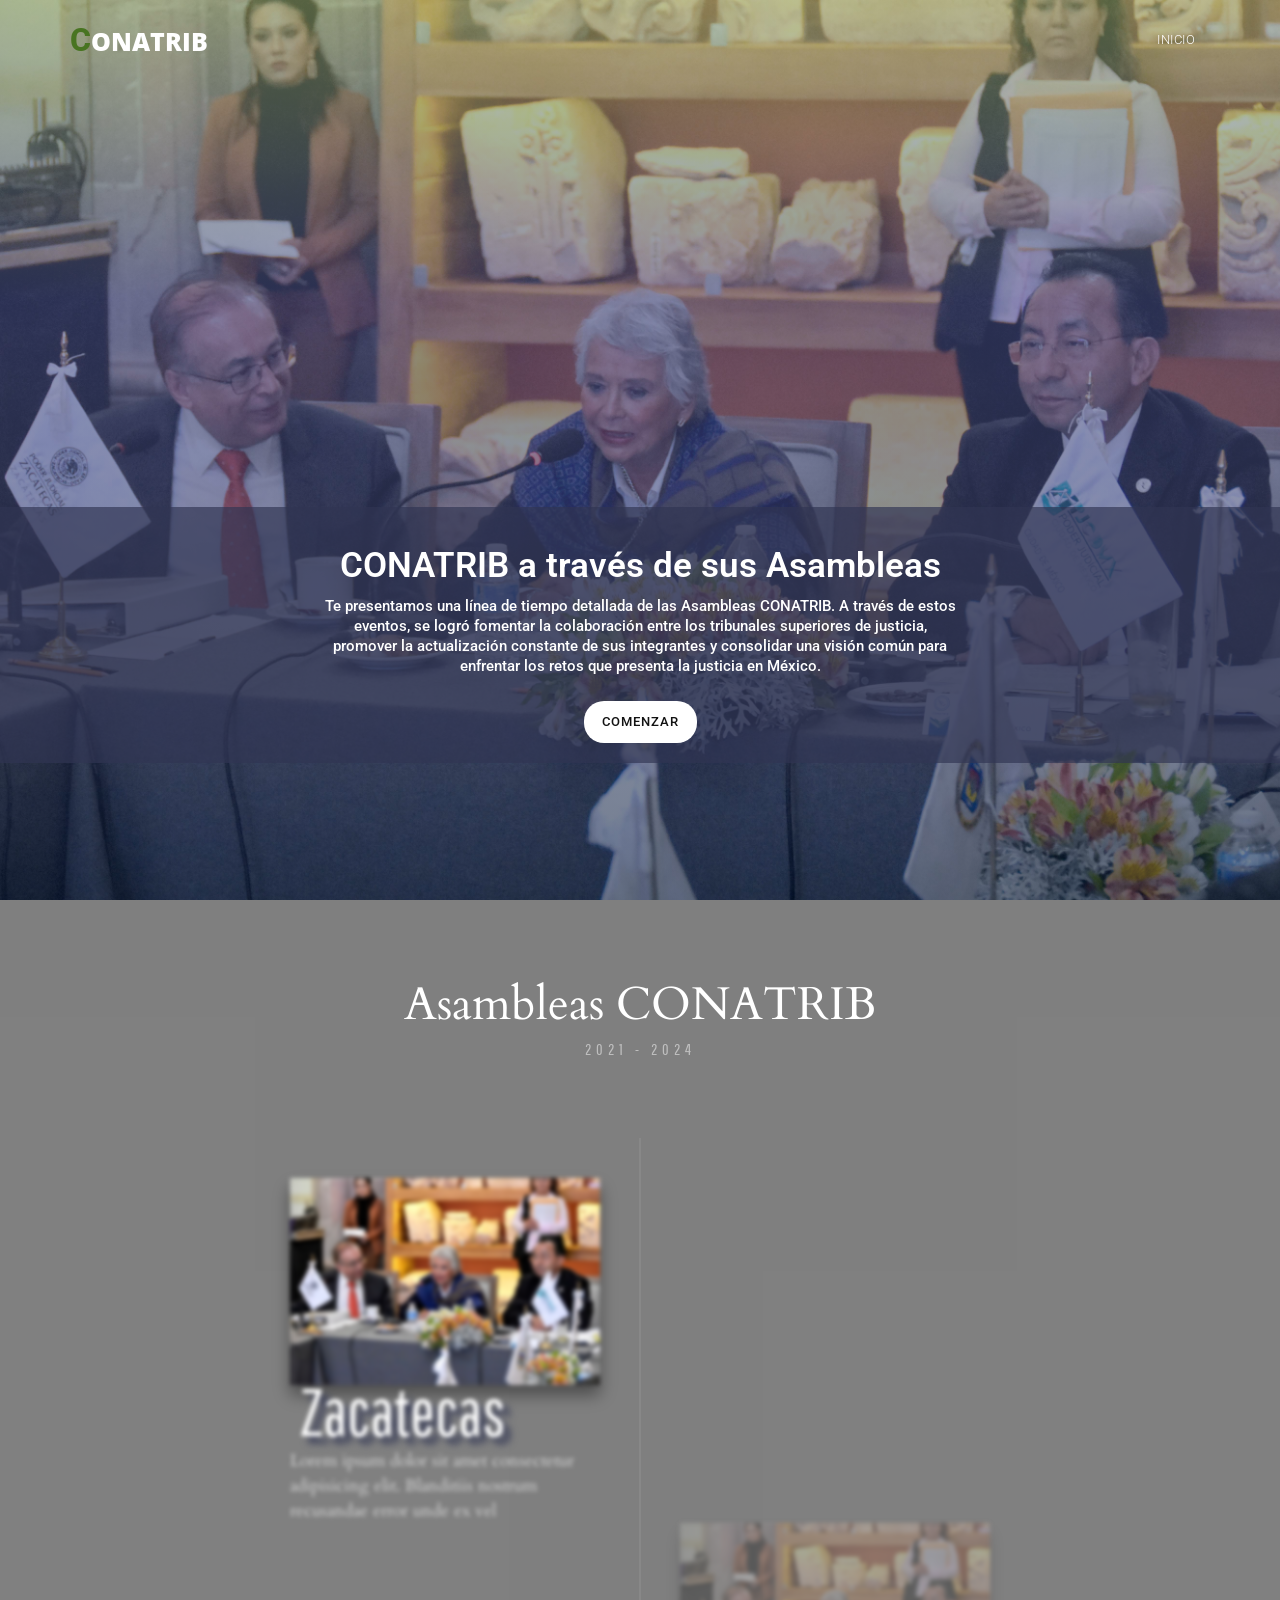
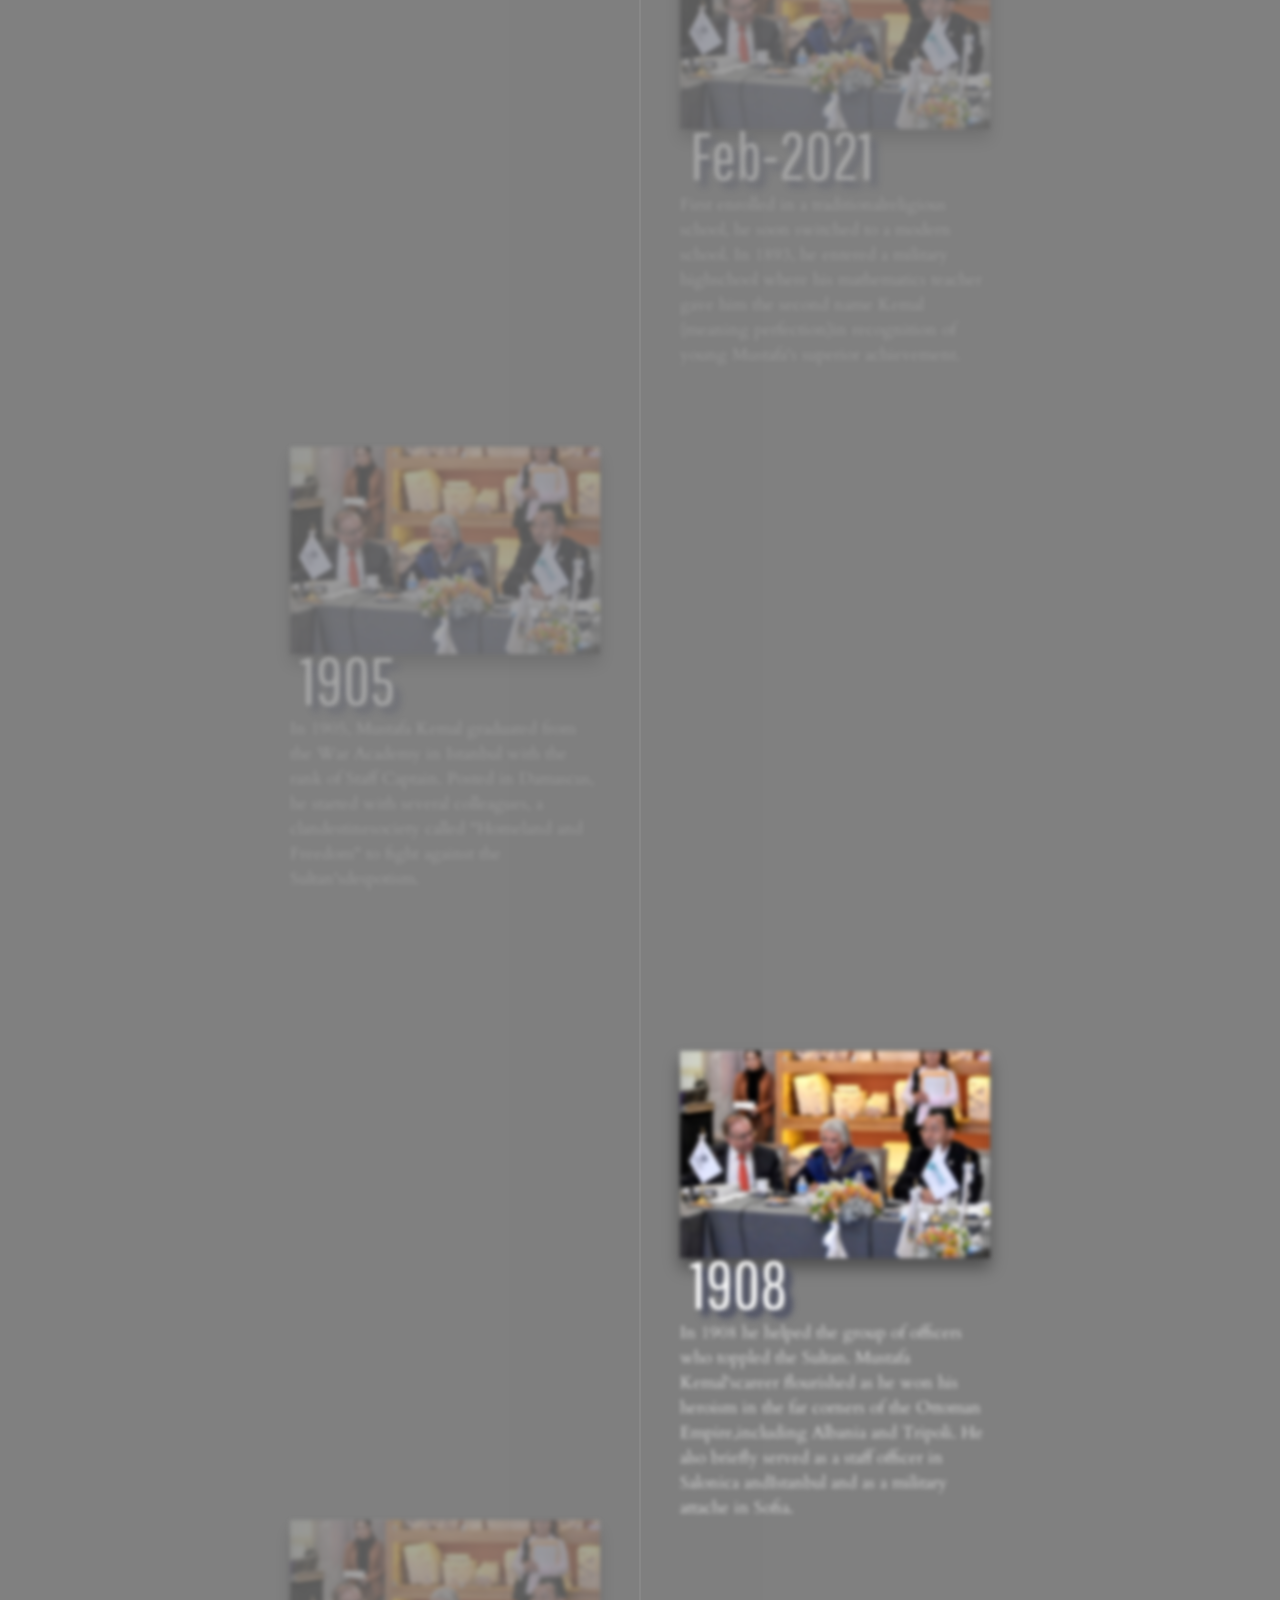
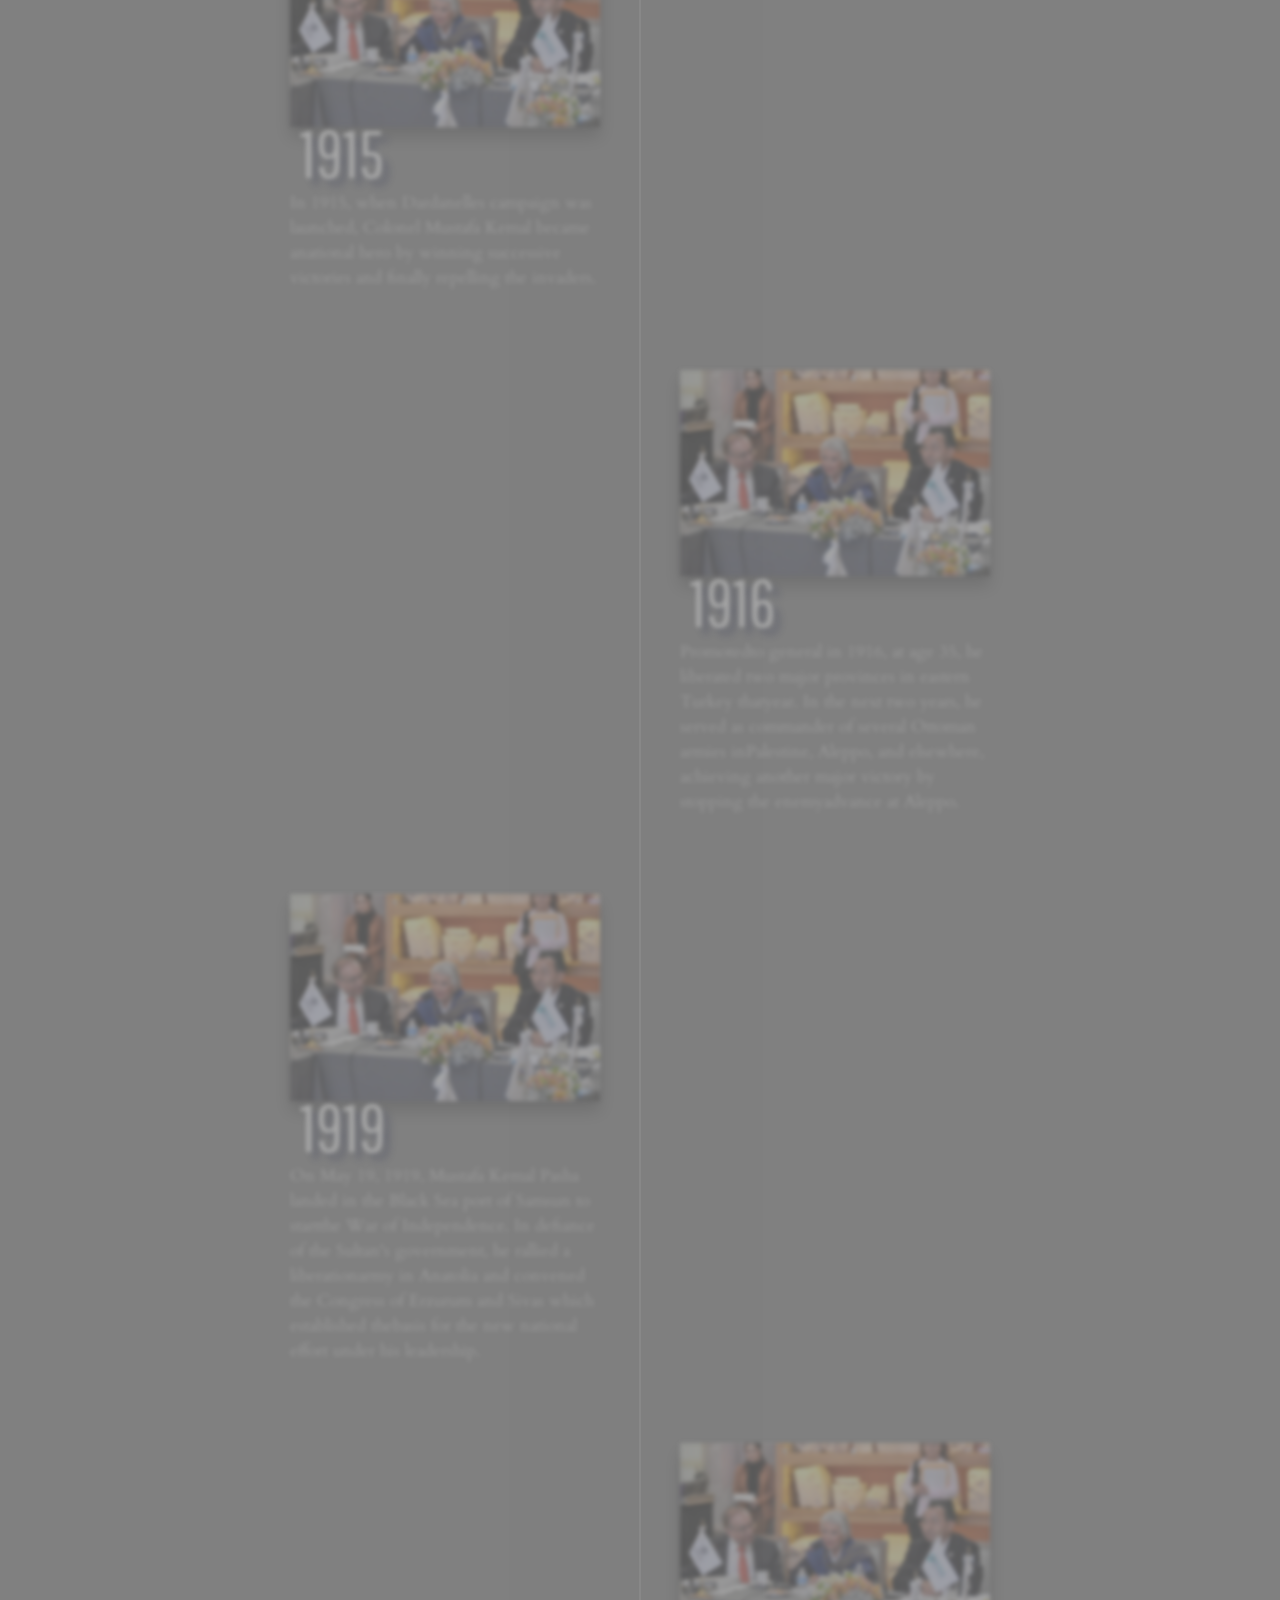
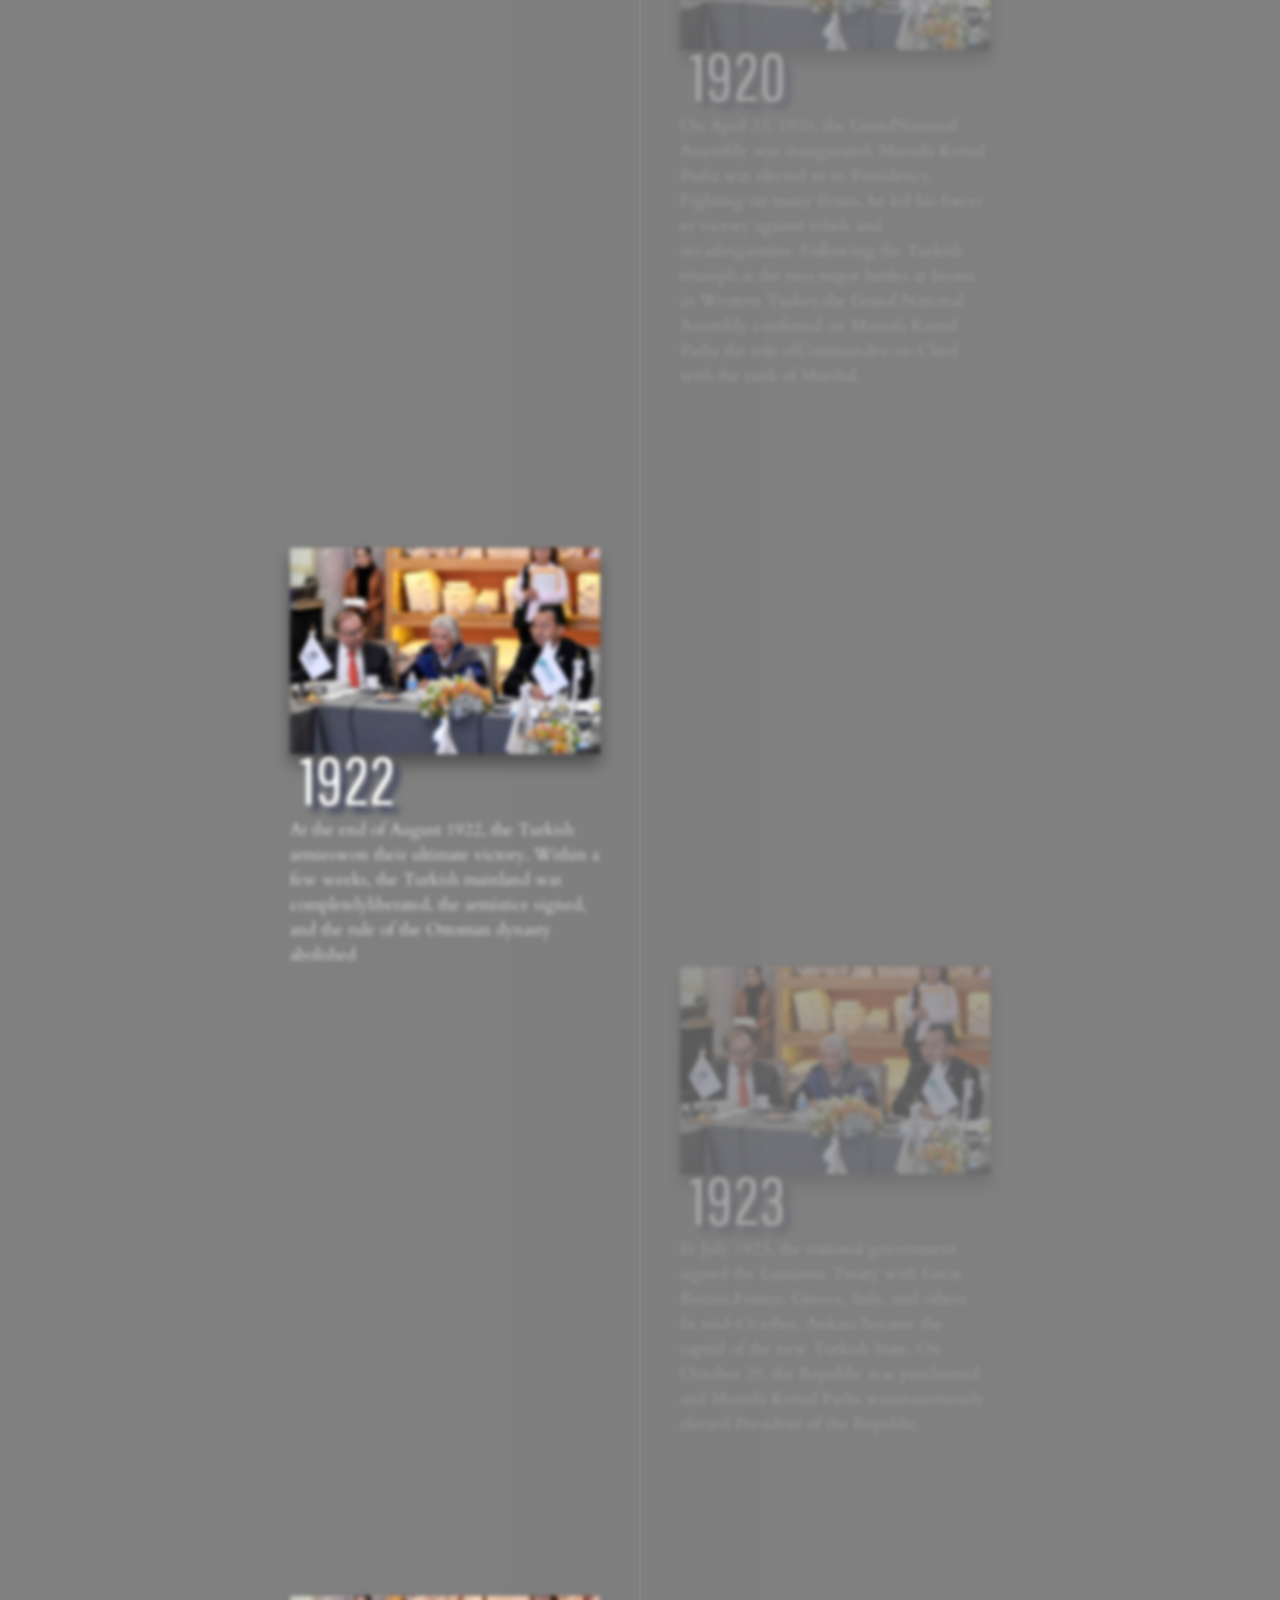
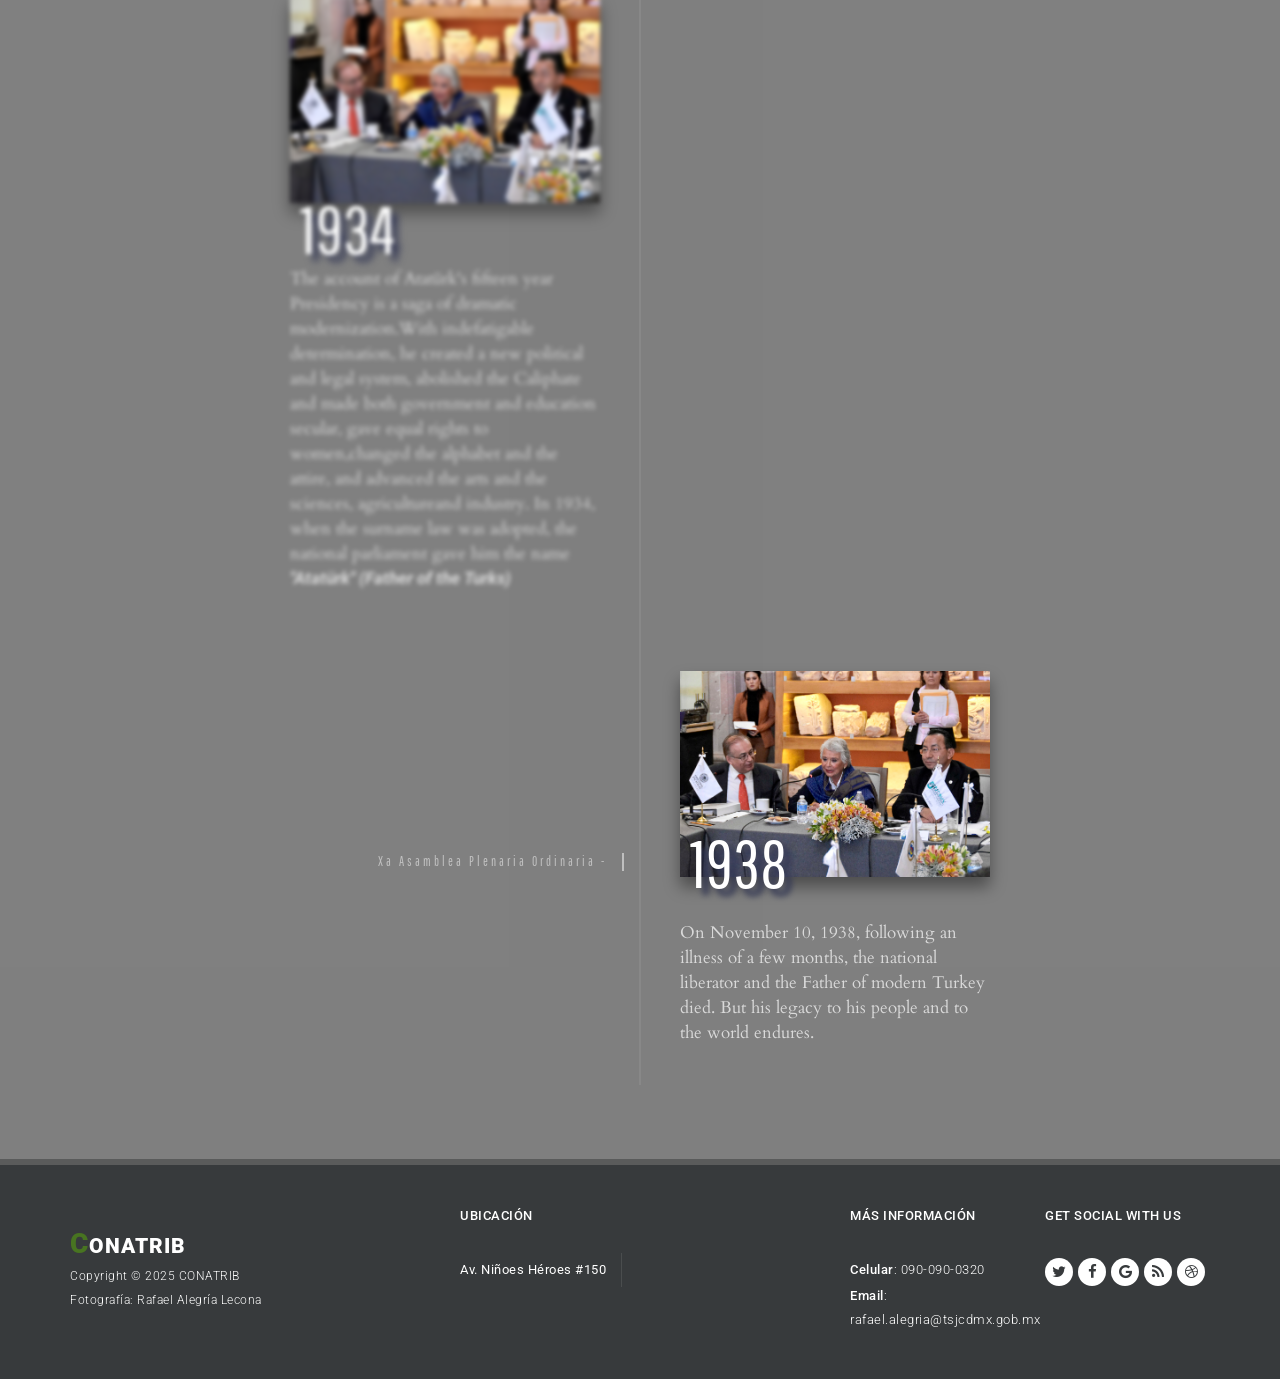
==== index.html @ 469d44a6 "Primer commit desde consola" ====
<!DOCTYPE html>
<html>
    <head>
        <meta charset="utf-8">
        <meta http-equiv="X-UA-Compatible" content="IE=edge,chrome=1">
        <title>CONATRIB - TIMELINE</title>
        <meta name="description" content="">
        <meta name="viewport" content="width=device-width, initial-scale=1">
        
        <link href="https://fonts.googleapis.com/css?family=Open+Sans:300,400,600,700,800" rel="stylesheet">
        <link href="https://fonts.googleapis.com/css?family=Roboto:100,300,400,500,700,900" rel="stylesheet">
        
        <link rel="apple-touch-icon" href="apple-touch-icon.png">

        <link rel="stylesheet" href="css/bootstrap.min.css">
        <link rel="stylesheet" href="css/bootstrap-theme.min.css">
        <link rel="stylesheet" href="css/fontAwesome.css">
        <link rel="stylesheet" href="css/hero-slider.css">
        <link rel="stylesheet" href="css/owl-carousel.css">
        <link rel="stylesheet" href="css/style.css">
        <link rel="stylesheet" href="css/timeline-style.css">
        <link rel="stylesheet" href="css/lightbox.css">

        <script src="js/vendor/modernizr-2.8.3-respond-1.4.2.min.js"></script>
    </head>
<body>
    <div class="header">
        <div class="container">
            <nav class="navbar navbar-inverse" role="navigation">
                <div class="navbar-header">
                    <button type="button" id="nav-toggle" class="navbar-toggle" data-toggle="collapse" data-target="#main-nav">
                        <span class="sr-only">Toggle navigation</span>
                        <span class="icon-bar"></span>
                        <span class="icon-bar"></span>
                        <span class="icon-bar"></span>
                    </button>
                    <a href="#" class="navbar-brand scroll-top"><em>C</em>onatrib</a>
                </div>
                <!--/.navbar-header-->
                <div id="main-nav" class="collapse navbar-collapse">
                    <ul class="nav navbar-nav">
                        <li><a href="#" class="scroll-top">Inicio</a></li>
                        <!--<li><a href="#" class="scroll-link" data-id="portfolio">Portfolio</a></li>
                        <li><a href="#" class="scroll-link" data-id="blog">Blog</a></li>-->
                        <!--<li><a href="#" class="scroll-link" data-id="contact-us">Contact Us</a></li>
                        <li><a href="#" class="scroll-link" data-id="about">About Us</a></li>-->
                    </ul>
                </div>
                <!--/.navbar-collapse-->
            </nav>
            <!--/.navbar-->
        </div>
        <!--/.container-->
    </div>
    <!--/.header-->


    <div class="parallax-content baner-content" id="home">
        <div class="container" style="margin-top: 15%; padding: 20px 0; background-color: #303553AA; min-width: 100vw;">
            <div class="text-content">
                <h2>CONATRIB a través de sus Asambleas</h2>
                <p>Te presentamos una línea de tiempo detallada de las Asambleas CONATRIB. A través de estos eventos, se logró fomentar la colaboración entre los tribunales superiores de justicia, promover la actualización constante de sus integrantes y consolidar una visión común para enfrentar los retos que presenta la justicia en México.</p>
                <div class="primary-white-button">
                    <a href="#" class="scroll-link" data-id="about">Comenzar</a>
                </div>
            </div>
        </div>
    </div>
    <section id="about" class="">
        <div class="timeline-container" id="timeline-1">
            <div class="timeline-header">
              <h2 class="timeline-header__title">Asambleas CONATRIB</h2>
              <h3 class="timeline-header__subtitle">2021 - 2024</h3>
            </div>
            <div class="timeline">
              <div class="timeline-item" data-text="Xa Asamblea Plenaria Ordinaria - ">
                <div class="timeline__content"><img class="timeline__img" src="img/bg-home.JPG"/>
                  <h2 class="timeline__content-title">Zacatecas</h2>
                  <p class="timeline__content-desc">Lorem ipsum dolor sit amet consectetur adipisicing elit. Blanditiis nostrum recusandae error unde ex vel</p>
                </div>
              </div>
              <div class="timeline-item" data-text="Xa Asamblea Plenaria Ordinaria - ">
                <div class="timeline__content"><img class="timeline__img" src="img/bg-home.JPG"/>
                  <h2 class="timeline__content-title">Feb-2021</h2>
                  <p class="timeline__content-desc">First enrolled in a traditionalreligious school, he soon switched to a modern school. In 1893, he entered a military highschool where his mathematics teacher gave him the second name Kemal (meaning perfection)in recognition of young Mustafa's superior achievement.</p>
                </div>
              </div>
              <div class="timeline-item" data-text="Xa Asamblea Plenaria Ordinaria - ">
                <div class="timeline__content"><img class="timeline__img" src="img/bg-home.JPG"/>
                  <h2 class="timeline__content-title">1905</h2>
                  <p class="timeline__content-desc">In 1905, Mustafa Kemal graduated from the War Academy in Istanbul with the rank of Staff Captain. Posted in Damascus, he started with several colleagues, a clandestinesociety called "Homeland and Freedom" to fight against the Sultan'sdespotism.</p>
                </div>
              </div>
              <div class="timeline-item" data-text="Xa Asamblea Plenaria Ordinaria - ">
                <div class="timeline__content"><img class="timeline__img" src="img/bg-home.JPG"/>
                  <h2 class="timeline__content-title">1908</h2>
                  <p class="timeline__content-desc">In 1908 he helped the group of officers who toppled the Sultan. Mustafa Kemal'scareer flourished as he won his heroism in the far corners of the Ottoman Empire,including Albania and Tripoli. He also briefly served as a staff officer in Salonica andIstanbul and as a military attache in Sofia.</p>
                </div>
              </div>
              <div class="timeline-item" data-text="Xa Asamblea Plenaria Ordinaria - ">
                <div class="timeline__content"><img class="timeline__img" src="img/bg-home.JPG"/>
                  <h2 class="timeline__content-title">1915</h2>
                  <p class="timeline__content-desc">In 1915, when Dardanelles campaign was launched, Colonel Mustafa Kemal became anational hero by winning successive victories and finally repelling the invaders.</p>
                </div>
              </div>
              <div class="timeline-item" data-text="Xa Asamblea Plenaria Ordinaria - ">
                <div class="timeline__content"><img class="timeline__img" src="img/bg-home.JPG"/>
                  <h2 class="timeline__content-title">1916</h2>
                  <p class="timeline__content-desc">Promotedto general in 1916, at age 35, he liberated two major provinces in eastern Turkey thatyear. In the next two years, he served as commander of several Ottoman armies inPalestine, Aleppo, and elsewhere, achieving another major victory by stopping the enemyadvance at Aleppo.</p>
                </div>
              </div>
              <div class="timeline-item" data-text="Xa Asamblea Plenaria Ordinaria - ">
                <div class="timeline__content"><img class="timeline__img" src="img/bg-home.JPG"/>
                  <h2 class="timeline__content-title">1919</h2>
                  <p class="timeline__content-desc">On May 19, 1919, Mustafa Kemal Pasha landed in the Black Sea port of Samsun to startthe War of Independence. In defiance of the Sultan's government, he rallied a liberationarmy in Anatolia and convened the Congress of Erzurum and Sivas which established thebasis for the new national effort under his leadership.</p>
                </div>
              </div>
              <div class="timeline-item" data-text="Xa Asamblea Plenaria Ordinaria - ">
                <div class="timeline__content"><img class="timeline__img" src="img/bg-home.JPG"/>
                  <h2 class="timeline__content-title">1920</h2>
                  <p class="timeline__content-desc">
                    On April 23, 1920, the GrandNational Assembly was inaugurated. Mustafa Kemal Pasha was elected to its Presidency.
                    Fighting on many fronts, he led his forces to victory against rebels and invadingarmies. Following the Turkish triumph at the two major battles at Inonu in Western Turkey,the Grand National Assembly conferred on Mustafa Kemal Pasha the title ofCommander-in-Chief with the rank of Marshal.
                  </p>
                </div>
              </div>
              <div class="timeline-item" data-text="Xa Asamblea Plenaria Ordinaria - ">
                <div class="timeline__content"><img class="timeline__img" src="img/bg-home.JPG"/>
                  <h2 class="timeline__content-title">1922</h2>
                  <p class="timeline__content-desc">At the end of August 1922, the Turkish armieswon their ultimate victory. Within a few weeks, the Turkish mainland was completelyliberated, the armistice signed, and the rule of the Ottoman dynasty abolished</p>
                </div>
              </div>
              <div class="timeline-item" data-text=Xa Asamblea Plenaria Ordinaria - ">
                <div class="timeline__content"><img class="timeline__img" src="img/bg-home.JPG"/>
                  <h2 class="timeline__content-title">1923</h2>
                  <p class="timeline__content-desc">In July 1923, the national government signed the Lausanne Treaty with Great Britain,France, Greece, Italy, and others. In mid-October, Ankara became the capital of the new Turkish State. On October 29, the Republic was proclaimed and Mustafa Kemal Pasha wasunanimously elected President of the Republic.</p>
                </div>
              </div>
              <div class="timeline-item" data-text="Xa Asamblea Plenaria Ordinaria - ">
                <div class="timeline__content"><img class="timeline__img" src="img/bg-home.JPG"/>
                  <h2 class="timeline__content-title">1934</h2>
                  <p class="timeline__content-desc">
                    The account of Atatürk's fifteen year Presidency is a saga of dramatic modernization.With indefatigable determination, he created a new political and legal system, abolished the Caliphate and made both government and education secular, gave equal rights to women,changed the alphabet and the attire, and advanced the arts and the sciences, agricultureand industry.
                    In 1934, when the surname law was adopted, the national parliament gave him the name <i><strong>"Atatürk" (Father of the Turks)</strong></i>
                  </p>
                </div>
              </div>
              <div class="timeline-item" data-text="Xa Asamblea Plenaria Ordinaria - ">
                <div class="timeline__content"><img class="timeline__img" src="img/bg-home.JPG"/>
                  <h2 class="timeline__content-title">1938</h2>
                  <p class="timeline__content-desc">On November 10, 1938, following an illness of a few months, the national liberator and the Father of modern Turkey died. But his legacy to his people and to the world endures.</p>
                </div>
              </div>
            </div>
          </div>
        </div>
    </section>
    <!--Respaldo Timeline-->
    <footer>
        <div class="container">
            <div class="row">
                <div class="col-md-4 col-sm-12">
                    <div class="logo">
                        <a class="logo-ft scroll-top" href="#"><em>C</em>onatrib</a>
                        <p>Copyright &copy; 2025 CONATRIB 
                       <br>Fotografía: Rafael Alegría Lecona </p>
                    </div>
                </div>
                <div class="col-md-4 col-sm-12">
                    <div class="location">
                        <h4>Ubicación</h4>
                        <ul>
                            <li>Av. Niñoes Héroes #150</li>
                            <!--<li>1 Republic Blvd, <br>Singapore 038975</li>-->
                        </ul>
                    </div>
                </div>
                <div class="col-md-2 col-sm-12">
                    <div class="contact-info">
                        <h4>Más información</h4>
                        <ul>
                            <li><em>Celular</em>: 090-090-0320</li>
                            <li><em>Email</em>: rafael.alegria@tsjcdmx.gob.mx</li>
                        </ul>
                    </div>
                </div>
                <div class="col-md-2 col-sm-12">
                    <div class="connect-us">
                        <h4>Get Social with us</h4>
                        <ul>
                            <li><a href="#"><i class="fa fa-twitter"></i></a></li>
                            <li><a href="#"><i class="fa fa-facebook"></i></a></li>
                            <li><a href="#"><i class="fa fa-google"></i></a></li>
                            <li><a href="#"><i class="fa fa-rss"></i></a></li>
                            <li><a href="#"><i class="fa fa-dribbble"></i></a></li>
                        </ul>
                    </div>
                </div>
            </div>
        </div>
    </footer>
    <script src="https://ajax.googleapis.com/ajax/libs/jquery/1.11.2/jquery.min.js"></script>
    <script>window.jQuery || document.write('<script src="js/vendor/jquery-1.11.2.min.js"><\/script>')</script>
    <script src="js/vendor/bootstrap.min.js"></script>
    <script src="js/plugins.js"></script>
    <script src="js/main.js"></script>
    <script src="js/timeline.js"></script>
    <!--<script src="http://ajax.googleapis.com/ajax/libs/jquery/1.10.2/jquery.min.js" type="text/javascript"></script>-->
    <script>
    $(document).ready(function() {
        // navigation click actions 
        $('.scroll-link').on('click', function(event){
            event.preventDefault();
            var sectionID = $(this).attr("data-id");
            scrollToID('#' + sectionID, 750);
        });
        // scroll to top action
        $('.scroll-top').on('click', function(event) {
            event.preventDefault();
            $('html, body').animate({scrollTop:0}, 'slow');         
        });
        // mobile nav toggle
        $('#nav-toggle').on('click', function (event) {
            event.preventDefault();
            $('#main-nav').toggleClass("open");
        });
    });
    // scroll function
    function scrollToID(id, speed){
        var offSet = 50;
        var targetOffset = $(id).offset().top - offSet;
        var mainNav = $('#main-nav');
        $('html,body').animate({scrollTop:targetOffset}, speed);
        if (mainNav.hasClass("open")) {
            mainNav.css("height", "1px").removeClass("in").addClass("collapse");
            mainNav.removeClass("open");
        }
    }
    if (typeof console === "undefined") {
        console = {
            log: function() { }
        };
    }
    </script>
</body>
</html>
---- css/hero-slider.css ----
/* -------------------------------- 

Primary style

-------------------------------- */
*, *::after, *::before {
  -webkit-box-sizing: border-box;
  -moz-box-sizing: border-box;
  box-sizing: border-box;
}

html {
  font-size: 62.5%;
}

body {
  font-family: "Open Sans", sans-serif;
  color: #2c343b;
  background-color: #f2f2f2;
}

a {
  color: #d44457;
  text-decoration: none;
}

img {
  max-width: 100%;
}

/* -------------------------------- 

Main Components 

-------------------------------- */
.cd-header {
  position: absolute;
  z-index: 2;
  top: 0;
  left: 0;
  width: 100%;
  height: 50px;
  background-color: #21272c;
  -webkit-font-smoothing: antialiased;
  -moz-osx-font-smoothing: grayscale;
}
@media only screen and (min-width: 768px) {
  .cd-header {
    height: 70px;
    background-color: transparent;
  }
}

#cd-logo {
  float: left;
  margin: 13px 0 0 5%;
}
#cd-logo img {
  display: block;
}
@media only screen and (min-width: 768px) {
  #cd-logo {
    margin: 23px 0 0 5%;
  }
}

.cd-primary-nav {
  /* mobile first - navigation hidden by default, triggered by tap/click on navigation icon */
  float: right;
  margin-right: 5%;
  width: 44px;
  height: 100%;
}
.cd-primary-nav ul {
  position: absolute;
  top: 0;
  left: 0;
  width: 100%;
  -webkit-transform: translateY(-100%);
  -moz-transform: translateY(-100%);
  -ms-transform: translateY(-100%);
  -o-transform: translateY(-100%);
  transform: translateY(-100%);
}
.cd-primary-nav ul.is-visible {
  box-shadow: 0 3px 8px rgba(0, 0, 0, 0.2);
  -webkit-transform: translateY(50px);
  -moz-transform: translateY(50px);
  -ms-transform: translateY(50px);
  -o-transform: translateY(50px);
  transform: translateY(50px);
}
.cd-primary-nav a {
  display: block;
  height: 50px;
  line-height: 50px;
  padding-left: 5%;
  background: #21272c;
  border-top: 1px solid #333c44;
  color: #ffffff;
}
@media only screen and (min-width: 768px) {
  .cd-primary-nav {
    /* reset navigation values */
    width: auto;
    height: auto;
    background: none;
  }
  .cd-primary-nav ul {
    position: static;
    width: auto;
    -webkit-transform: translateY(0);
    -moz-transform: translateY(0);
    -ms-transform: translateY(0);
    -o-transform: translateY(0);
    transform: translateY(0);
    line-height: 70px;
  }
  .cd-primary-nav ul.is-visible {
    -webkit-transform: translateY(0);
    -moz-transform: translateY(0);
    -ms-transform: translateY(0);
    -o-transform: translateY(0);
    transform: translateY(0);
  }
  .cd-primary-nav li {
    display: inline-block;
    margin-left: 1em;
  }
  .cd-primary-nav a {
    display: inline-block;
    height: auto;
    font-weight: 600;
    line-height: normal;
    background: transparent;
    padding: .6em 1em;
    border-top: none;
  }
}

/* -------------------------------- 

Slider

-------------------------------- */
.cd-hero {
  position: relative;
  -webkit-font-smoothing: antialiased;
  -moz-osx-font-smoothing: grayscale;
}

.cd-hero-slider {
  position: relative;
  height: 360px;
  overflow: hidden;
}
.cd-hero-slider li {
  position: absolute;
  top: 0;
  left: 0;
  width: 100%;
  height: 100%;
  -webkit-transform: translateX(100%);
  -moz-transform: translateX(100%);
  -ms-transform: translateX(100%);
  -o-transform: translateX(100%);
  transform: translateX(100%);
}
.cd-hero-slider li.selected {
  /* this is the visible slide */
  position: relative;
  -webkit-transform: translateX(0);
  -moz-transform: translateX(0);
  -ms-transform: translateX(0);
  -o-transform: translateX(0);
  transform: translateX(0);
}
.cd-hero-slider li.move-left {
  /* slide hidden on the left */
  -webkit-transform: translateX(-100%);
  -moz-transform: translateX(-100%);
  -ms-transform: translateX(-100%);
  -o-transform: translateX(-100%);
  transform: translateX(-100%);
}
.cd-hero-slider li.is-moving, .cd-hero-slider li.selected {
  /* the is-moving class is assigned to the slide which is moving outside the viewport */
  -webkit-transition: -webkit-transform 0.5s;
  -moz-transition: -moz-transform 0.5s;
  transition: transform 0.5s;
}
@media only screen and (min-width: 768px) {
  .cd-hero-slider {
    height: 500px;
  }
}
@media only screen and (min-width: 1170px) {
  .cd-hero-slider {
    height: 680px;
  }
}

/* -------------------------------- 

Single slide style

-------------------------------- */
.cd-hero-slider li {
  background-position: center center;
  background-size: cover;
  background-repeat: no-repeat;
}
.cd-hero-slider li:first-of-type {
  background-image: url(../img/slide_01.jpg);
}
.cd-hero-slider li:nth-of-type(2) {
  background-image: url(../img/slide_02.jpg);
}
.cd-hero-slider li:nth-of-type(3) {
  background-image: url(../img/slide_03.jpg);
}
.cd-hero-slider .cd-full-width,
.cd-hero-slider .cd-half-width {
  position: absolute;
  width: 100%;
  height: 100%;
  z-index: 1;
  left: 0;
  top: 0;
  /* this padding is used to align the text */
  padding-top: 150px;
  text-align: center;
  /* Force Hardware Acceleration in WebKit */
  -webkit-backface-visibility: hidden;
  backface-visibility: hidden;
  -webkit-transform: translateZ(0);
  -moz-transform: translateZ(0);
  -ms-transform: translateZ(0);
  -o-transform: translateZ(0);
  transform: translateZ(0);
}
.cd-hero-slider .cd-img-container {
  /* hide image on mobile device */
  display: none;
}
.cd-hero-slider .cd-img-container img {
  position: absolute;
  left: 50%;
  top: 50%;
  bottom: auto;
  right: auto;
  -webkit-transform: translateX(-50%) translateY(-50%);
  -moz-transform: translateX(-50%) translateY(-50%);
  -ms-transform: translateX(-50%) translateY(-50%);
  -o-transform: translateX(-50%) translateY(-50%);
  transform: translateX(-50%) translateY(-50%);
}
.cd-hero-slider .cd-bg-video-wrapper {
  /* hide video on mobile device */
  display: none;
  position: absolute;
  top: 0;
  left: 0;
  width: 100%;
  height: 100%;
  overflow: hidden;
}
.cd-hero-slider .cd-bg-video-wrapper video {
  /* you won't see this element in the html, but it will be injected using js */
  display: block;
  min-height: 100%;
  min-width: 100%;
  max-width: none;
  height: auto;
  width: auto;
  position: absolute;
  left: 50%;
  top: 50%;
  bottom: auto;
  right: auto;
  -webkit-transform: translateX(-50%) translateY(-50%);
  -moz-transform: translateX(-50%) translateY(-50%);
  -ms-transform: translateX(-50%) translateY(-50%);
  -o-transform: translateX(-50%) translateY(-50%);
  transform: translateX(-50%) translateY(-50%);
}
.cd-hero-slider h2, .cd-hero-slider p {
  text-shadow: 0 1px 3px rgba(0, 0, 0, 0.1);
  line-height: 1.2;
  margin: 0 auto 14px;
  color: #ffffff;
  width: 90%;
  max-width: 400px;
}
.cd-hero-slider h2 {
  font-size: 2.4rem;
}
.cd-hero-slider p {
  font-size: 1.4rem;
  line-height: 1.4;
}
.cd-hero-slider .cd-btn {
  display: inline-block;
  padding: 1.2em 1.4em;
  margin-top: .8em;
  background-color: rgba(212, 68, 87, 0.9);
  font-size: 1.3rem;
  font-weight: 700;
  letter-spacing: 1px;
  color: #ffffff;
  text-transform: uppercase;
  box-shadow: 0 3px 6px rgba(0, 0, 0, 0.1);
  -webkit-transition: background-color 0.2s;
  -moz-transition: background-color 0.2s;
  transition: background-color 0.2s;
}
.cd-hero-slider .cd-btn.secondary {
  background-color: rgba(22, 26, 30, 0.8);
}
.cd-hero-slider .cd-btn:nth-of-type(2) {
  margin-left: 1em;
}
.no-touch .cd-hero-slider .cd-btn:hover {
  background-color: #d44457;
}
.no-touch .cd-hero-slider .cd-btn.secondary:hover {
  background-color: #161a1e;
}
@media only screen and (min-width: 768px) {
  .cd-hero-slider .cd-full-width,
  .cd-hero-slider .cd-half-width {
    padding-top: 200px;
  }
  .cd-hero-slider .cd-bg-video-wrapper {
    display: block;
  }
  .cd-hero-slider .cd-half-width {
    width: 45%;
  }
  .cd-hero-slider .cd-half-width:first-of-type {
    left: 5%;
  }
  .cd-hero-slider .cd-half-width:nth-of-type(2) {
    right: 5%;
    left: auto;
  }
  .cd-hero-slider .cd-img-container {
    display: block;
  }
  .cd-hero-slider h2, .cd-hero-slider p {
    max-width: 520px;
  }
  .cd-hero-slider h2 {
    font-size: 2.4em;
    font-weight: 300;
  }
  .cd-hero-slider .cd-btn {
    font-size: 1.4rem;
  }
}
@media only screen and (min-width: 1170px) {
  .cd-hero-slider .cd-full-width,
  .cd-hero-slider .cd-half-width {
    padding-top: 250px;
  }
  .cd-hero-slider h2, .cd-hero-slider p {
    margin-bottom: 20px;
  }
  .cd-hero-slider h2 {
    font-size: 3.2em;
  }
  .cd-hero-slider p {
    font-size: 1.6rem;
  }
}

/* -------------------------------- 

Single slide animation

-------------------------------- */
@media only screen and (min-width: 768px) {
  .cd-hero-slider .cd-half-width {
    opacity: 0;
    -webkit-transform: translateX(40px);
    -moz-transform: translateX(40px);
    -ms-transform: translateX(40px);
    -o-transform: translateX(40px);
    transform: translateX(40px);
  }
  .cd-hero-slider .move-left .cd-half-width {
    -webkit-transform: translateX(-40px);
    -moz-transform: translateX(-40px);
    -ms-transform: translateX(-40px);
    -o-transform: translateX(-40px);
    transform: translateX(-40px);
  }
  .cd-hero-slider .selected .cd-half-width {
    /* this is the visible slide */
    opacity: 1;
    -webkit-transform: translateX(0);
    -moz-transform: translateX(0);
    -ms-transform: translateX(0);
    -o-transform: translateX(0);
    transform: translateX(0);
  }
  .cd-hero-slider .is-moving .cd-half-width {
    /* this is the slide moving outside the viewport 
    wait for the end of the transition on the <li> parent before set opacity to 0 and translate to 40px/-40px */
    -webkit-transition: opacity 0s 0.5s, -webkit-transform 0s 0.5s;
    -moz-transition: opacity 0s 0.5s, -moz-transform 0s 0.5s;
    transition: opacity 0s 0.5s, transform 0s 0.5s;
  }
  .cd-hero-slider li.selected.from-left .cd-half-width:nth-of-type(2),
  .cd-hero-slider li.selected.from-right .cd-half-width:first-of-type {
    /* this is the selected slide - different animation if it's entering from left or right */
    -webkit-transition: opacity 0.4s 0.2s, -webkit-transform 0.5s 0.2s;
    -moz-transition: opacity 0.4s 0.2s, -moz-transform 0.5s 0.2s;
    transition: opacity 0.4s 0.2s, transform 0.5s 0.2s;
  }
  .cd-hero-slider li.selected.from-left .cd-half-width:first-of-type,
  .cd-hero-slider li.selected.from-right .cd-half-width:nth-of-type(2) {
    /* this is the selected slide - different animation if it's entering from left or right */
    -webkit-transition: opacity 0.4s 0.4s, -webkit-transform 0.5s 0.4s;
    -moz-transition: opacity 0.4s 0.4s, -moz-transform 0.5s 0.4s;
    transition: opacity 0.4s 0.4s, transform 0.5s 0.4s;
  }
  .cd-hero-slider .cd-full-width h2,
  .cd-hero-slider .cd-full-width p,
  .cd-hero-slider .cd-full-width .cd-btn {
    opacity: 0;
    -webkit-transform: translateX(100px);
    -moz-transform: translateX(100px);
    -ms-transform: translateX(100px);
    -o-transform: translateX(100px);
    transform: translateX(100px);
  }
  .cd-hero-slider .move-left .cd-full-width h2,
  .cd-hero-slider .move-left .cd-full-width p,
  .cd-hero-slider .move-left .cd-full-width .cd-btn {
    opacity: 0;
    -webkit-transform: translateX(-100px);
    -moz-transform: translateX(-100px);
    -ms-transform: translateX(-100px);
    -o-transform: translateX(-100px);
    transform: translateX(-100px);
  }
  .cd-hero-slider .selected .cd-full-width h2,
  .cd-hero-slider .selected .cd-full-width p,
  .cd-hero-slider .selected .cd-full-width .cd-btn {
    /* this is the visible slide */
    opacity: 1;
    -webkit-transform: translateX(0);
    -moz-transform: translateX(0);
    -ms-transform: translateX(0);
    -o-transform: translateX(0);
    transform: translateX(0);
  }
  .cd-hero-slider li.is-moving .cd-full-width h2,
  .cd-hero-slider li.is-moving .cd-full-width p,
  .cd-hero-slider li.is-moving .cd-full-width .cd-btn {
    /* this is the slide moving outside the viewport 
    wait for the end of the transition on the li parent before set opacity to 0 and translate to 100px/-100px */
    -webkit-transition: opacity 0s 0.5s, -webkit-transform 0s 0.5s;
    -moz-transition: opacity 0s 0.5s, -moz-transform 0s 0.5s;
    transition: opacity 0s 0.5s, transform 0s 0.5s;
  }
  .cd-hero-slider li.selected h2 {
    -webkit-transition: opacity 0.4s 0.2s, -webkit-transform 0.5s 0.2s;
    -moz-transition: opacity 0.4s 0.2s, -moz-transform 0.5s 0.2s;
    transition: opacity 0.4s 0.2s, transform 0.5s 0.2s;
  }
  .cd-hero-slider li.selected p {
    -webkit-transition: opacity 0.4s 0.3s, -webkit-transform 0.5s 0.3s;
    -moz-transition: opacity 0.4s 0.3s, -moz-transform 0.5s 0.3s;
    transition: opacity 0.4s 0.3s, transform 0.5s 0.3s;
  }
  .cd-hero-slider li.selected .cd-btn {
    -webkit-transition: opacity 0.4s 0.4s, -webkit-transform 0.5s 0.4s, background-color 0.2s 0s;
    -moz-transition: opacity 0.4s 0.4s, -moz-transform 0.5s 0.4s, background-color 0.2s 0s;
    transition: opacity 0.4s 0.4s, transform 0.5s 0.4s, background-color 0.2s 0s;
  }
}
/* -------------------------------- 

Slider navigation

-------------------------------- */
.cd-slider-nav {
  display: none;
  position: absolute;
  width: 100%;
  bottom: 0;
  z-index: 2;
  text-align: center;
  height: 55px;
  background-color: rgba(0, 1, 1, 0.5);
}
.cd-slider-nav nav, .cd-slider-nav ul, .cd-slider-nav li, .cd-slider-nav a {
  height: 100%;
}
.cd-slider-nav nav {
  display: inline-block;
  position: relative;
}
.cd-slider-nav .cd-marker {
  position: absolute;
  bottom: 0;
  left: 0;
  width: 60px;
  height: 100%;
  color: #d44457;
  background-color: #ffffff;
  box-shadow: inset 0 2px 0 currentColor;
  -webkit-transition: -webkit-transform 0.2s, box-shadow 0.2s;
  -moz-transition: -moz-transform 0.2s, box-shadow 0.2s;
  transition: transform 0.2s, box-shadow 0.2s;
}
.cd-slider-nav .cd-marker.item-2 {
  -webkit-transform: translateX(100%);
  -moz-transform: translateX(100%);
  -ms-transform: translateX(100%);
  -o-transform: translateX(100%);
  transform: translateX(100%);
}
.cd-slider-nav .cd-marker.item-3 {
  -webkit-transform: translateX(200%);
  -moz-transform: translateX(200%);
  -ms-transform: translateX(200%);
  -o-transform: translateX(200%);
  transform: translateX(200%);
}
.cd-slider-nav .cd-marker.item-4 {
  -webkit-transform: translateX(300%);
  -moz-transform: translateX(300%);
  -ms-transform: translateX(300%);
  -o-transform: translateX(300%);
  transform: translateX(300%);
}
.cd-slider-nav .cd-marker.item-5 {
  -webkit-transform: translateX(400%);
  -moz-transform: translateX(400%);
  -ms-transform: translateX(400%);
  -o-transform: translateX(400%);
  transform: translateX(400%);
}
.cd-slider-nav ul::after {
  clear: both;
  content: "";
  display: table;
}
.cd-slider-nav li {
  display: inline-block;
  width: 60px;
  float: left;
}
.cd-slider-nav li.selected a {
  color: #2c343b;
}
.no-touch .cd-slider-nav li.selected a:hover {
  background-color: transparent;
}
.cd-slider-nav a {
  display: block;
  position: relative;
  padding-top: 35px;
  font-size: 1rem;
  font-weight: 700;
  color: #a8b4be;
  -webkit-transition: background-color 0.2s;
  -moz-transition: background-color 0.2s;
  transition: background-color 0.2s;
}
.cd-slider-nav a::before {
  content: '';
  position: absolute;
  width: 24px;
  height: 24px;
  top: 8px;
  left: 50%;
  right: auto;
  -webkit-transform: translateX(-50%);
  -moz-transform: translateX(-50%);
  -ms-transform: translateX(-50%);
  -o-transform: translateX(-50%);
  transform: translateX(-50%);
}
.no-touch .cd-slider-nav a:hover {
  background-color: rgba(0, 1, 1, 0.5);
}
.cd-slider-nav li:first-of-type a::before {
  background-position: 0 0;
}
.cd-slider-nav li.selected:first-of-type a::before {
  background-position: 0 -24px;
}
.cd-slider-nav li:nth-of-type(2) a::before {
  background-position: -24px 0;
}
.cd-slider-nav li.selected:nth-of-type(2) a::before {
  background-position: -24px -24px;
}
.cd-slider-nav li:nth-of-type(3) a::before {
  background-position: -48px 0;
}
.cd-slider-nav li.selected:nth-of-type(3) a::before {
  background-position: -48px -24px;
}
.cd-slider-nav li:nth-of-type(4) a::before {
  background-position: -72px 0;
}
.cd-slider-nav li.selected:nth-of-type(4) a::before {
  background-position: -72px -24px;
}
.cd-slider-nav li:nth-of-type(5) a::before {
  background-position: -96px 0;
}
.cd-slider-nav li.selected:nth-of-type(5) a::before {
  background-position: -96px -24px;
}
@media only screen and (min-width: 768px) {
  .cd-slider-nav {
    height: 80px;
  }
  .cd-slider-nav .cd-marker,
  .cd-slider-nav li {
    width: 95px;
  }
  .cd-slider-nav a {
    padding-top: 48px;
    font-size: 1.1rem;
    text-transform: uppercase;
  }
  .cd-slider-nav a::before {
    top: 18px;
  }
}

/* -------------------------------- 

Main content

-------------------------------- */
.cd-main-content {
  width: 90%;
  max-width: 768px;
  margin: 0 auto;
  padding: 2em 0;
}
.cd-main-content p {
  font-size: 1.4rem;
  line-height: 1.8;
  color: #999999;
  margin: 2em 0;
}
@media only screen and (min-width: 1170px) {
  .cd-main-content {
    padding: 3em 0;
  }
  .cd-main-content p {
    font-size: 1.6rem;
  }
}

/* -------------------------------- 

Javascript disabled

-------------------------------- */
.no-js .cd-hero-slider li {
  display: none;
}
.no-js .cd-hero-slider li.selected {
  display: block;
}

.no-js .cd-slider-nav {
  display: none;
}
---- css/owl-carousel.css ----
/* 
 *  Core Owl Carousel CSS File
 *  v1.3.3
 */

/* clearfix */
.owl-carousel .owl-wrapper:after {
  content: ".";
  display: block;
  clear: both;
  visibility: hidden;
  line-height: 0;
  height: 0;
}
/* display none until init */
.owl-carousel{
  display: none;
  position: relative;
  width: 100%;
  -ms-touch-action: pan-y;
}
.owl-carousel .owl-wrapper{
  display: none;
  position: relative;
  -webkit-transform: translate3d(0px, 0px, 0px);
}
.owl-carousel .owl-wrapper-outer{
  overflow: hidden;
  position: relative;
  width: 100%;
}
.owl-carousel .owl-wrapper-outer.autoHeight{
  -webkit-transition: height 500ms ease-in-out;
  -moz-transition: height 500ms ease-in-out;
  -ms-transition: height 500ms ease-in-out;
  -o-transition: height 500ms ease-in-out;
  transition: height 500ms ease-in-out;
}
  
.owl-carousel .owl-item{
  float: left;
}

.owl-controls {
  @media (max-width: @screen-sm-max) {
    top: -120px;
  }
  top: -200px;
  width: 100%;
  text-align: center;
  display: inline-block;
}

.owl-controls a {
  color: #336699;
}

.owl-controls a:hover {
  color: #336699;
}

.owl-controls .bg-prev {
  position: absolute;
  z-index: 1;
  width: 50px;
  height: 50px;
  z-index:10; 
  background:#fff; 
  border: 1px solid #336699;
  -webkit-transform: rotate(45deg);
  -moz-transform: rotate(45deg);
  -ms-transform: rotate(45deg);
  -o-transform: rotate(45deg);
  transform: rotate(45deg);
}

.owl-controls .bg-prev:before{
  content:""; 
  display:block; 
  position:absolute; 
  z-index:-1; 
  top:3px; 
  left:3px; 
  right:3px; 
  bottom:3px; 
  border:2px solid #336699
}

.owl-controls .prev {
  left: 15px;
  z-index: 11;
  position: absolute; 
  width: 50px;
  height: 50px;
  line-height: 32px;
}

.owl-controls .prev.active {
  background-image: none;
  outline: 0;
  -webkit-box-shadow: none;
          box-shadow: none;
}

.owl-controls .prev:active {
  background-image: none;
  outline: 0;
  -webkit-box-shadow: none;
          box-shadow: none;
}

.owl-controls .bg-next {
  position: absolute;
  float: right;
  z-index: 1;
  width: 50px;
  height: 50px;
  position:relative; 
  z-index:10; 
  background:#fff; 
  border: 1px solid #336699;
  -webkit-transform: rotate(45deg);
  -moz-transform: rotate(45deg);
  -ms-transform: rotate(45deg);
  -o-transform: rotate(45deg);
  transform: rotate(45deg);
}

.owl-controls .bg-next:before{
  content:""; 
  display:block; 
  position:absolute; 
  z-index:-1; 
  top:3px; 
  left:3px; 
  right:3px; 
  bottom:3px; 
  border:2px solid #336699
}

.owl-controls .next {
  right: 15px;
  z-index: 11;
  position: absolute; 
  width: 50px;
  height: 50px;
  line-height: 32px;
}

.owl-controls .next.active {
  background-image: none;
  outline: 0;
  -webkit-box-shadow: none;
          box-shadow: none;
}

.owl-controls .next:active {
  background-image: none;
  outline: 0;
  -webkit-box-shadow: none;
          box-shadow: none;
}


.owl-theme .owl-controls .owl-page{
  cursor: pointer;
  display: inline-block;
  zoom: 1;
  *display: inline;/*IE7 life-saver */
}
.owl-theme .owl-controls .owl-page a{
  display: block;
  width: 12px;
  height: 12px;
  margin: 0px 5px;
  filter: Alpha(Opacity=50);/*IE7 fix*/
  opacity: 0.5;
  -webkit-border-radius: 20px;
  -moz-border-radius: 20px;
  border-radius: 20px;
  background: transparent;
  border: 2px solid #888;
}

.owl-theme .owl-controls .owl-page.active span,
.owl-theme .owl-controls.clickable .owl-page:hover span{
  filter: Alpha(Opacity=100);/*IE7 fix*/
  opacity: 1;
  display: inline-block;
}
.owl-controls {
  -webkit-user-select: none;
  -khtml-user-select: none;
  -moz-user-select: none;
  -ms-user-select: none;
  user-select: none;
  -webkit-tap-highlight-color: rgba(0, 0, 0, 0);
}

/* fix */
.owl-carousel  .owl-wrapper,
.owl-carousel  .owl-item{
  -webkit-backface-visibility: hidden;
  -moz-backface-visibility:    hidden;
  -ms-backface-visibility:     hidden;
  -webkit-transform: translate3d(0,0,0);
  -moz-transform: translate3d(0,0,0);
  -ms-transform: translate3d(0,0,0);
}
---- css/style.css ----
:root{
 --main-color: #487448;;
 --second-color: #303553;
 --third-color: #8DA36C;
}
* {
    margin: 0;
    padding: 0;
    font-family: 'Roboto', arial, sans-serif;
}

body {
	overflow-x: hidden;
}

ul {
	list-style: none;
	margin: 0px;
}

p {
	color: #7a7a7a;
	font-size: 14px;
	line-height: 24px;
}

.parallax-content {
  width: 100%;
  min-height: 100vh;
  background-size: cover;
}

.primary-white-button a {
	display: inline-block;
	background-color: #fff;
	font-size: 13px;
	padding: 12px 18px;
	color: #121212;
	font-weight: 500;
	letter-spacing: 1px;
	text-transform: uppercase;
	text-decoration: none;
	border-radius: 20px;
}

.primary-blue-button a {
	display: inline-block;
	background-color: var(--main-color);
	font-size: 13px;
	padding: 12px 18px;
	color: #fff;
	font-weight: 500;
	letter-spacing: 1px;
	text-transform: uppercase;
	text-decoration: none;
	border-radius: 20px;
}

.pop-button h4 {
	display: inline-block;
	background-color: var(--main-color);
	font-size: 13px!important;
	padding: 12px 18px;
	color: #fff;
	font-weight: 400!important;
	letter-spacing: 1px;
	text-transform: uppercase;
	text-decoration: none;
	border-radius: 20px;
	cursor: pointer;
}


.header {
    position: fixed;
    top: 0;
    left: 0;
    width: 100%;
    padding: 0;
    z-index: 10000;
    transition: all 0.2s ease-in-out;
    height: 80px;
    background-color:transparent;  
    
    text-align: center;
    line-height: 40px;
}

.navbar-inverse .navbar-brand, .navbar-inverse .navbar-nav>li>a {
    text-shadow: none;
}

.navbar-brand {
	line-height: 80px;
	padding: 0px;
}

.navbar-nav>li>a {
	color: #fff!important;
	font-size: 13px;
	font-weight: 300;
	text-transform: uppercase;
	text-shadow: none;
	line-height: 80px;
	padding: 0px;
	letter-spacing: 0.5px;
}

.navbar-nav>li {
	margin-left: 45px;
}

.header.active .navbar-nav>li>a {
	font-family: 'Open Sans', arial, sans-serif;
	font-size: 13px;
	font-weight: 300;
	letter-spacing: 0.5px;
	text-transform: uppercase;
	text-shadow: none;
	color: #121212!important;
}

.header.active {
    background-color: rgba(250, 250, 250, 0.98);
    -webkit-box-shadow: 0 1px 5px rgba(0, 0, 0, 0.25);
    -moz-box-shadow: 0 1px 5px rgba(0, 0, 0, 0.25);
    box-shadow: 0 1px 5px rgba(0, 0, 0, 0.25);
}
.navbar-brand {
	font-family: 'Open Sans', sans-serif;
	font-size: 25px;
	text-transform: uppercase;
	color: #fff!important;
	transition: all 0.5s;
	 
}
.navbar-brand em {
	font-style: normal;
	color: #487421;
	font-size: 32px;
}
.header.active .navbar-brand {
	color: #303553!important;
}
.header .navbar-brand {
    font-weight: 800;
}
.navbar-inverse {
	background-image: none;
	background-color: transparent;
}
.header .navbar {
    margin: 0;
    border: none;
}
.page-section {
    padding: 80px 0;
}
.navbar-inverse .navbar-toggle {
	margin-top: 22px;
    border-color: #487421;
    background-color: #487421;
}
.navbar-inverse .navbar-toggle:hover, .navbar-inverse .navbar-toggle:focus {
	background-color: #487421;
}
/*bootstrap.min.css:5*/
.navbar-toggle {
    position: relative;
    float: right;
    padding: 9px 10px;
    margin-top: 15px!important;
    margin-right: 15px;
    margin-bottom: 8px;
    background-color: transparent;
    background-image: none;
    border: 1px solid transparent;
    border-radius: 4px;
}
@media (min-width: 768px) {
    .header .navbar-brand {
        padding-left: 0;
    }
    .navbar-nav {
        float: right;
    }
}
@media (max-width: 480px) {
    .page-section h1 {
        font-size: 3em;
    }
    .page-section h2 {
        font-size: 2em;
    }
    .page-section p {
        font-size: 1em;
        margin: 0 0 20px;
    }
}

.parallax-content {
  width: 100%;
  min-height: 100vh;
  background-size: cover;
}

.baner-content {
	width: 100%;
  	padding-top: 35vh;
  	text-align: center;
  	background-image: linear-gradient(to top, #05193790, #3b446d99,#454e8899, #8da36c99),url(../img/bg-home.JPG);
  	vertical-align: middle;
}

.baner-content .text-content {
	text-align: center;
}

.baner-content .text-content h2 {
	font-size: 35px;
	font-weight: 600;
	color: #fff;
}

.baner-content .text-content h2 span {
	font-weight: 700;
	color: var(--main-color)!important;
}

.baner-content .text-content h2 em {
	font-style: normal;
	font-weight: 700;
	color: #303553!important;
}

.baner-content .text-content p {
	color: #fff;
	font-size: 15px;
	line-height: 20px;
	font-weight: 500;
	padding: 0px 25%;
}

.baner-content .text-content .primary-white-button {
	margin-top: 25px;
}


#about {
	padding: 0px 0px;
	background-repeat: no-repeat;
	background-size: cover;
	background-attachment: fixed;
}


.projects-holder .mix {
  display: none;
}

.projects-holder {
	padding: 30px 15px 0px 15px;
}

.filter-categories {
  margin-top: 60px;
}

.filter-categories ul li {
  margin: 0px 10px 15px 0px;
  display: block;
}

.filter-categories ul li span {
  cursor: pointer;
  color: #fff;
  display: inline-block;
  font-size: 15px;
  text-transform: capitalize;
  font-weight: 500;
  left: 0.5px;
}

.filter-categories ul li.active span {
  color: #487421;
}

#portoflio .page-section {
	padding: 0px;
}

#portfolio .section-heading {
	padding-top: 200px;
	padding-bottom: 200px;
	background-color: var(--main-color);
	height: 732px;
	margin-left: -100vh;
	padding-left: 100vh;
}

#portfolio .project-item {
	margin: 0px -16px;
}

#portfolio .section-heading h4 {
	margin-top: 0px;
	font-size: 20px;
	text-transform: uppercase;
	font-weight: 700;
	color: #fff;
	letter-spacing: 1px;
}

#portfolio .section-heading .line-dec {
	width: 270px;
	height: 1px;
	background-color: rgba(250, 250, 250, 0.5);
	margin: 20px 0px 15px 0px;
}

#portfolio .section-heading p {
	color: #fff;
	padding-right: 70px;
}


#testimonial {
	background-color: #487421;
	text-align: center;
	padding: 100px 0px;
}

#testimonial .testimonials-item h4 {
	color: #fff;
	font-size: 17px;
	font-weight: 500;
	letter-spacing: 0.5px;
	margin-top: 30px;
	margin-bottom: 5px;
}

#testimonial .testimonials-item span {
	font-size: 13px;
	color: #fff;
	letter-spacing: 0.5px;
}

#testimonial .testimonials-item p {
	font-size: 16px;
	color: #9a9a9a;
	font-style: italic;
	font-weight: 300;
	background-color: #fff;
	padding: 30px;
	border-radius: 5px;	
}

.owl-pagination {
  margin-top: 20px;
  opacity: 1;
  display: inline-block;
}

.owl-page span {
  display: block;
  width: 8px;
  height: 8px;
  margin: 0px 5px;
  filter: alpha(opacity=50);
  opacity: 0.5;
  -webkit-border-radius: 20px;
  -moz-border-radius: 20px;
  border-radius: 20px;
  background: #fff;
}




#blog {
	background-image: url(../img/blog-bg.jpg);
	background-repeat: no-repeat;
	background-size: cover;
	background-attachment: fixed;
}

#blog .section-heading {
	text-align: left;
	padding-top: 60px;
	padding-bottom: 60px;
	background-color: rgba(0, 0, 0, 0.5);
	height: 582px;
	margin-left: -100vh;
	padding-left: 100vh;
	overflow: hidden!important;
}

#blog .section-heading h4 {
	margin-top: 0px;
	font-size: 20px;
	text-transform: uppercase;
	font-weight: 700;
	color: #fff;
	letter-spacing: 1px;
}

#blog .section-heading .line-dec {
	width: 270px;
	height: 1px;
	background-color: rgba(250, 250, 250, 0.5);
	margin: 20px 0 15px 0;
}

#blog .section-heading p {
	color: #fff;
	padding-right: 70px;
}

.wrapper {
  text-align: center;
}

.tabs {
  list-style: none;
  margin-top: 40px;
  padding-right: 70px;
}

.tabs li {
  display: block;
  text-align: center;
  margin: 25px 0px;
}

.tabs a {
  display:block;
  text-align:center;
  text-decoration:none;
  text-transform:capitalize;
  letter-spacing: 0.5px;
  color:#121212;
  font-size: 15px;
  font-weight: 500;
  padding: 12px 12px;
  background-color: #fff;
}

.tabs a:hover {
  color: #487421;
}

.tabs .active {
  color: #487421;
}
#first-tab-group {
	margin-top: 30px;
	margin-bottom: 15px;
}
.tabgroup .text-content	 {
  background-color: #fff;
  color: #fff;
  padding: 25px;
  text-align: left;
}
.tabgroup .text-content h4 {
	font-size: 17px;
	font-weight: 500;
	letter-spacing: 0.5px;
	color: #121212;
	margin-top: 0px;
	margin-bottom: 5px;
}
.tabgroup .text-content span {
	font-size: 13px;
	color: var(--main-color);
}
.tabgroup .text-content a {
	font-size: 13px;
	color: var(--main-color);
	text-decoration: none;
}
.tabgroup .text-content p {
	margin-top: 10px;
}

.clearfix:after {
  content:"";
  display:table;
  clear:both;
}

#contact-us {
	background-color: #596065;
	text-align: center;
	padding: 80px 0px;
}

#contact-us .section-heading h4 {
	margin-top: 0px;
	font-size: 20px;
	text-transform: uppercase;
	font-weight: 700;
	color: #fff;
	letter-spacing: 1px;
}

#contact-us .section-heading .line-dec {
	width: 270px;
	height: 1px;
	background-color: rgba(250, 250, 250, 0.5);
	margin: 20px auto 15px auto;
}

#contact-us .section-heading p {
	color: #fff;
	padding: 0px 33%;
}

#contact-us .pop-button {
	margin-top: 30px;
}

#contact input {
  border-radius: 0px;
  padding-left: 15px;
  font-size: 13px;
  color: #232323;
  background-color: rgba(250, 250, 250, 1);
  outline: none;
  border: none;
  box-shadow: none;
  line-height: 50px;
  height: 50px;
  width: 100%;
  margin-bottom: 30px;
}

#contact textarea {
  border-radius: 0px;
  padding-left: 15px;
  padding-top: 10px;
  font-size: 13px;
  color: #232323;
  background-color: rgba(250, 250, 250, 1);
  outline: none;
  border: none;
  box-shadow: none;
  height: 165px;
  max-height: 220px;
  width: 100%;
  margin-bottom: 25px;
}

#contact button {
  display: inline-block;
	background-color: #487421;
	font-size: 13px;
	padding: 12px 18px;
	color: #fff;
	font-weight: 500;
	letter-spacing: 1px;
	text-transform: uppercase;
	text-decoration: none;
	border-radius: 20px;
}


.pop #contact {
	z-index: 99999;
	position: fixed;
	top: 25%;
	left: 20%;
	right: 20%;
}

.pop {
	z-index: 99999;
	text-align: center;
	padding: 30px;
    display:none;
    position:fixed;
    width: 100%;
    top:0;
    left:0;
    height: 100%;
    background-color: rgba(0, 0, 0, 0.9);
    box-shadow: 0px 0px 15px;
}

.pop span {
	z-index: 999;
	position: relative;
	margin-bottom: 20px;
	cursor: pointer;
	width: 44px;
	height: 44px;
	display: inline-block;
	line-height: 44px;
	color: #fff;
	text-align: center;
	background-color: var(--main-color);
}

.pop span:hover {
	background-color: #596065;
	transition: all 0.5s;
}




footer {
	margin-top: -6px;
	background-color: #373a3c;
	padding: 50px 0px;
}
footer .logo em {
	font-style: normal;
	font-size: 28px;
	color: #487421;
}
footer .logo-ft {
	display: inline-block;
	margin-top: 15px;
	text-decoration: none;
	color: #fff!important;
	font-size: 21px;
	font-weight: 900;
	text-transform: uppercase;
	text-shadow: none;
	letter-spacing: 1px;
}

footer .logo p {
	font-weight: 300;
	font-size: 12px;
	color: #fff;
	margin-bottom: -10px;
	letter-spacing: 0.5px;
}

footer .logo span {
	font-weight: 600;
	color: #487421;
}

footer .logo a {
	color: #FFF;
}

footer .logo a:hover {
	color: #9F0;
}

footer .location h4 {
	margin-top: 0px;
	font-size: 13px;
	font-weight: 500;
	color: #fff;
	text-transform: uppercase;
	letter-spacing: 0.5px;
	margin-bottom: 30px;
}

footer .location ul li {
	font-size: 13px;
	color: #fff;
	display: inline-block;
	line-height: 24px;
	letter-spacing: 0.5px;
	padding-top: 5px;
	padding-bottom: 5px;
}

footer .location ul li:first-child {
	margin-right: 15px;
	padding-right: 15px;
	border-right: 1px solid rgba(250, 250, 250, 0.1);
}

footer .contact-info h4 {
	margin-top: 0px;
	font-size: 13px;
	font-weight: 500;
	color: #fff;
	text-transform: uppercase;
	letter-spacing: 0.5px;
	margin-bottom: 30px;
}

footer .contact-info ul li {
	font-size: 13px;
	color: #fff;
	display: inline-block;
	line-height: 24px;
	letter-spacing: 0.5px;
	padding-top: 5px;
	padding-bottom: 5px;
	font-weight: 300;
	margin-bottom: -15px;
}

footer .contact-info ul li em {
	font-style: normal;
	font-weight: 500;
}

footer .connect-us h4 {
	margin-top: 0px;
	font-size: 13px;
	font-weight: 500;
	color: #fff;
	text-transform: uppercase;
	letter-spacing: 0.5px;
	margin-bottom: 35px;
}

footer .connect-us ul li {
	display: inline-block;
	margin-right: 2px;
}

footer .connect-us ul li a {
	display: inline-block;
	width: 28px;
	height: 28px;
	line-height: 28px;
	text-align: center;
	background-color: #fff;
	border-radius: 50%;
	color: #373a3c;
	font-size: 15px;
	transition: all 0.3s;
}
footer .connect-us ul li a:hover {
	background-color: #487421;
}


/* RESPONSIVE */

@media (max-width: 991px){

	.baner-content .text-content p {
		padding: 0px 15%;
	}


	#about .service-item {
		margin-bottom: 80px;
	} 

	#portfolio .section-heading {
		text-align: center;
		padding-top: 100px;
		padding-bottom: 100px;
		background-color: var(--main-color);
		height: 505px;
		margin-left: -15px;
		padding-left: 0vh;
		margin-right: -15px;
		padding-right: 0vh;
		overflow: hidden;
	}

	#portfolio .section-heading .line-dec {
		margin: 20px auto 15px auto;
	}

	#portfolio .section-heading p {
		padding: 0px 20px;
	}

	.projects-holder {
		text-align: center;
		padding: 15px 0px;
	}

	#portfolio .project-item {
		margin: 15px 0px;
	}

	#blog .section-heading {
		text-align: center;
		padding-top: 100px;
		padding-bottom: 100px;
		background-color: rgba(0, 0, 0, 0.5);
		margin-left: -15px;
		padding-left: 0vh;
		margin-right: -15px;
		padding-right: 0vh;
		overflow: hidden!important;
	}

	#blog .section-heading .line-dec {
		margin: 20px auto 15px auto;
	}

	#blog .section-heading p {
		padding: 0px 30px;
	}

	.tabs {
		padding: 0px 45px;
	}

	#first-tab-group {
		margin-bottom: 30px;
	}

	#contact-us .section-heading p {
		padding: 0px 10%;
	}

	footer {
		text-align: center;
	}

	footer .logo {
		margin-bottom: 30px;
		padding-bottom: 30px;
		border-bottom: 1px solid rgba(250, 250, 250, 0.1);
	}

	footer .location {
		margin-bottom: 30px;
		padding-bottom: 30px;
		border-bottom: 1px solid rgba(250, 250, 250, 0.1);
	}

	footer .contact-info {
		margin-bottom: 30px;
		padding-bottom: 30px;
		border-bottom: 1px solid rgba(250, 250, 250, 0.1);
	}

	footer .contact-info ul li {
		margin-right: 10px;
		margin-left: 10px;
	}

}

@media (max-width: 768px){
	.baner-content .text-content p {
		padding: 0px 10%;
	}
	#main-nav {
		margin-left: -15px;
		margin-right: -15px;
		border-top: none;
		margin-top: 15px;
		background-color: rgba(250, 250, 250, 0.95);
	}

	.navbar-nav {
		margin-top: 0px;
		margin-bottom: 0px;
	}

	.navbar-inverse .navbar-nav>li {
		margin-left: 0px;
		border-bottom: 1px solid rgba(0, 0, 0, 0.1);
	}

	.navbar-inverse .navbar-nav>li:last-child {
		border-bottom: none;
	}


	.navbar-inverse .navbar-nav>li>a {
		font-family: 'Roboto', sans-serif!important;
		line-height: 55px;
		color: #343434!important;
	}

}

@media (max-width: 385px){

	footer .location ul li {
		display: block;
	}

	footer .location ul li:first-child {
		margin-right: 0px;
		padding-right: 0px;
		border-right: none;
	}

}
---- css/timeline-style.css ----
@import url("https://fonts.googleapis.com/css?family=Cardo|Pathway+Gothic+One");
.timeline {
  display: flex;
  margin: 0 auto;
  flex-wrap: wrap;
  flex-direction: column;
  max-width: 700px;
  position: relative;
}
.timeline__content-title {
  font-weight: normal;
  font-size: 66px;
  margin: -10px 0 0 0;
  transition: 0.4s;
  padding: 0 10px;
  box-sizing: border-box;
  font-family: "Pathway Gothic One", sans-serif;
  color: #fff;
  text-shadow: var(--second-color) 0.1em 0.1em 0.1em
}
.timeline__content-desc {
  margin: 0;
  font-size: 17px;
  box-sizing: border-box;
  color: rgba(255, 255, 255, 0.7);
  font-family: Cardo;
  font-weight: normal;
  line-height: 25px;
}
.timeline:before {
  position: absolute;
  left: 50%;
  width: 2px;
  height: 100%;
  margin-left: -1px;
  content: "";
  background: rgba(255, 255, 255, 0.07);
}
@media only screen and (max-width: 767px) {
  .timeline:before {
    left: 40px;
  }
}
.timeline-item {
  padding: 40px 0;
  opacity: 0.3;
  filter: blur(2px);
  transition: 0.5s;
  box-sizing: border-box;
  width: calc(50% - 40px);
  display: flex;
  position: relative;
  transform: translateY(-80px);
}
.timeline-item:before {
  content: attr(data-text);
  letter-spacing: 3px;
  width: 100%;
  position: absolute;
  color: rgba(255, 255, 255, 0.5);
  font-size: 13px;
  font-family: "Pathway Gothic One", sans-serif;
  border-left: 2px solid rgba(255, 255, 255, 0.5);
  top: 70%;
  margin-top: -5px;
  padding-left: 15px;
  opacity: 0;
  right: calc(-100% - 56px);
}
.timeline-item:nth-child(even) {
  align-self: flex-end;
}
.timeline-item:nth-child(even):before {
  right: auto;
  text-align: right;
  left: calc(-100% - 56px);
  padding-left: 0;
  border-left: none;
  border-right: 2px solid rgba(255, 255, 255, 0.5);
  padding-right: 15px;
}
.timeline-item--active {
  opacity: 1;
  transform: translateY(0);
  filter: blur(0px);
}
.timeline-item--active:before {
  top: 50%;
  transition: 0.3s all 0.2s;
  opacity: 1;
}
.timeline-item--active .timeline__content-title {
  margin: -50px 0 20px 0;
}
@media only screen and (max-width: 767px) {
  .timeline-item {
    align-self: baseline !important;
    width: 100%;
    padding: 0 30px 150px 80px;
  }
  .timeline-item:before {
    left: 10px !important;
    padding: 0 !important;
    top: 50px;
    text-align: center !important;
    width: 60px;
    border: none !important;
  }
  .timeline-item:last-child {
    padding-bottom: 40px;
  }
}
.timeline__img {
  max-width: 100%;
  box-shadow: 0 10px 15px rgba(0, 0, 0, 0.4);
}
.timeline-container {
  width: 100%;
  position: relative;
  padding: 80px 0;
  transition: 0.3s ease 0s;
  background-attachment: fixed;
  background-size: cover;
}
.timeline-container:before {
  position: absolute;
  left: 0;
  top: 0;
  width: 100%;
  height: 100%;
  background: rgba(99, 99, 99, 0.8);
  content: "";
}
.timeline-header {
  width: 100%;
  text-align: center;
  margin-bottom: 80px;
  position: relative;
}
.timeline-header__title {
  color: #fff;
  font-size: 46px;
  font-family: Cardo;
  font-weight: normal;
  margin: 0;
}
.timeline-header__subtitle {
  color: rgba(255, 255, 255, 0.5);
  font-family: "Pathway Gothic One", sans-serif;
  font-size: 16px;
  letter-spacing: 5px;
  margin: 10px 0 0 0;
  font-weight: normal;
}

.demo-footer {
  padding: 60px 0;
  text-align: center;
}
.demo-footer a {
  color: #999;
  display: inline-block;
  font-family: Cardo;
}
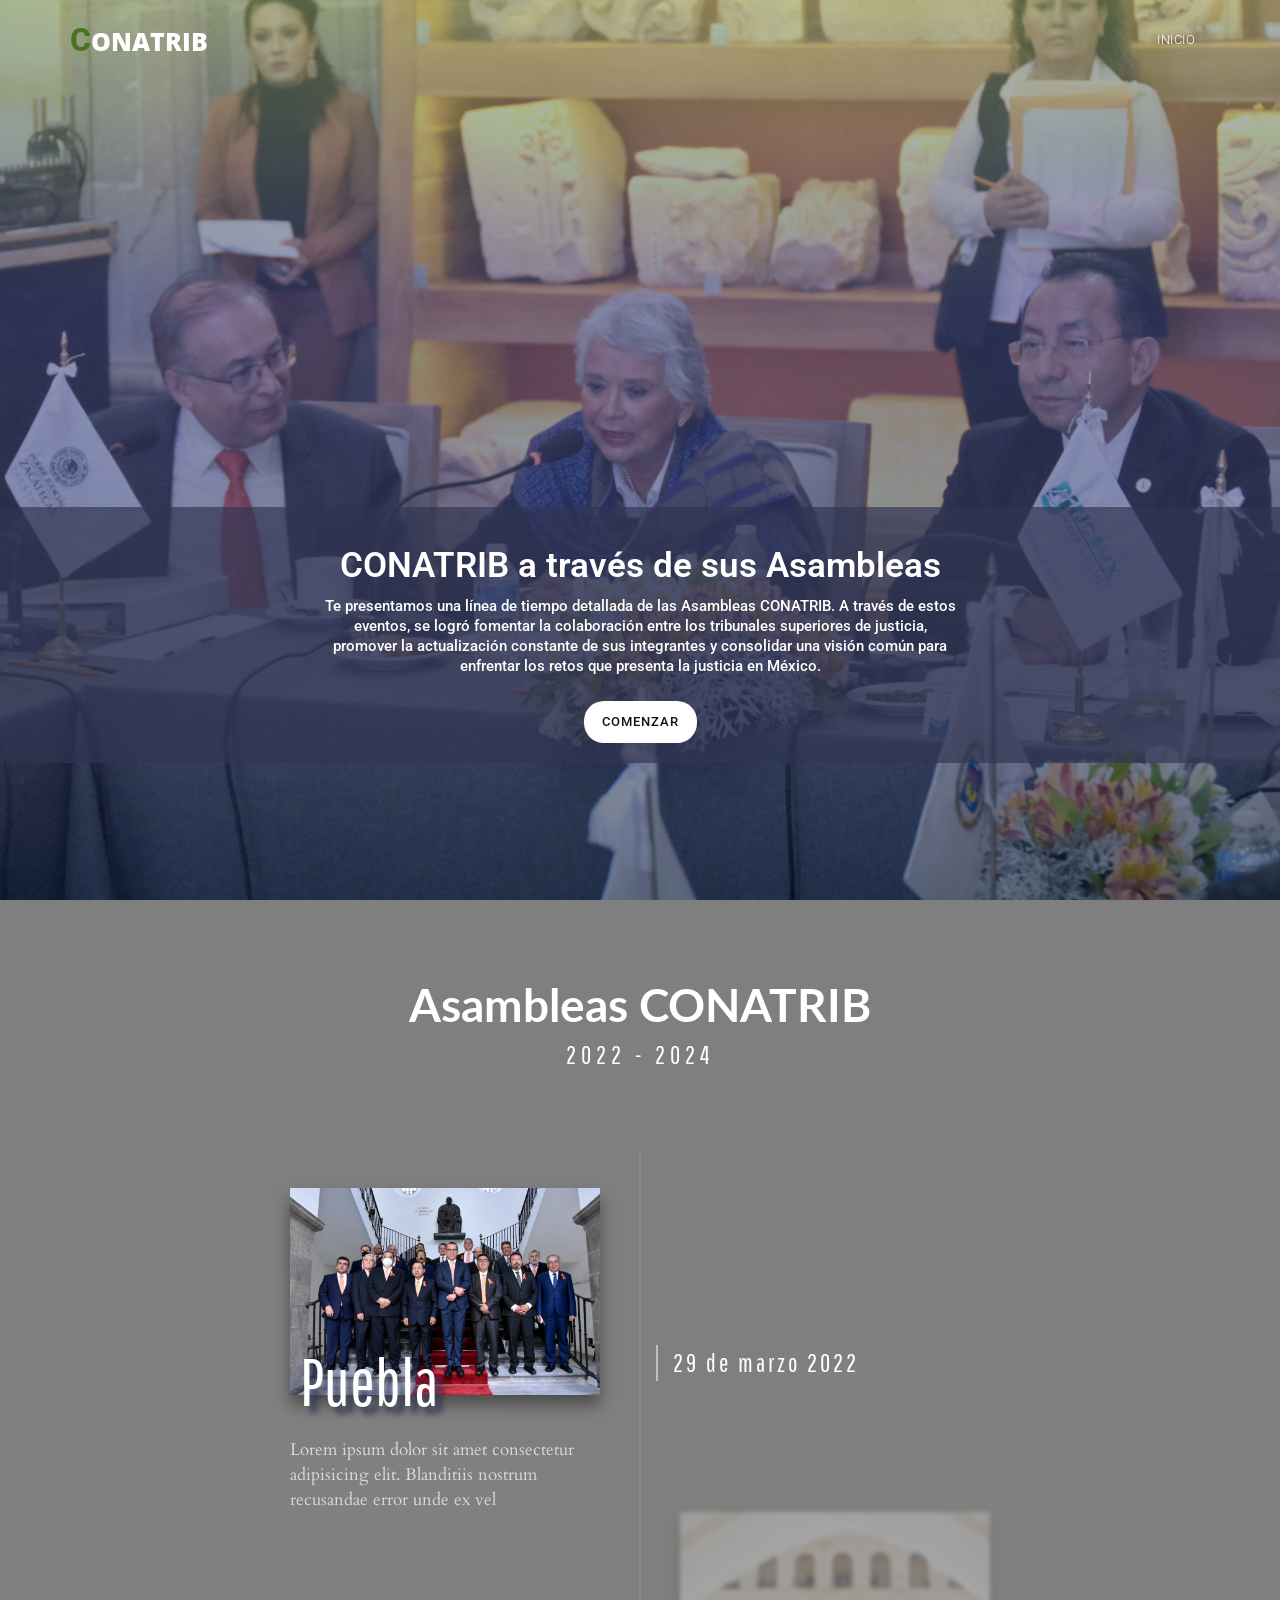
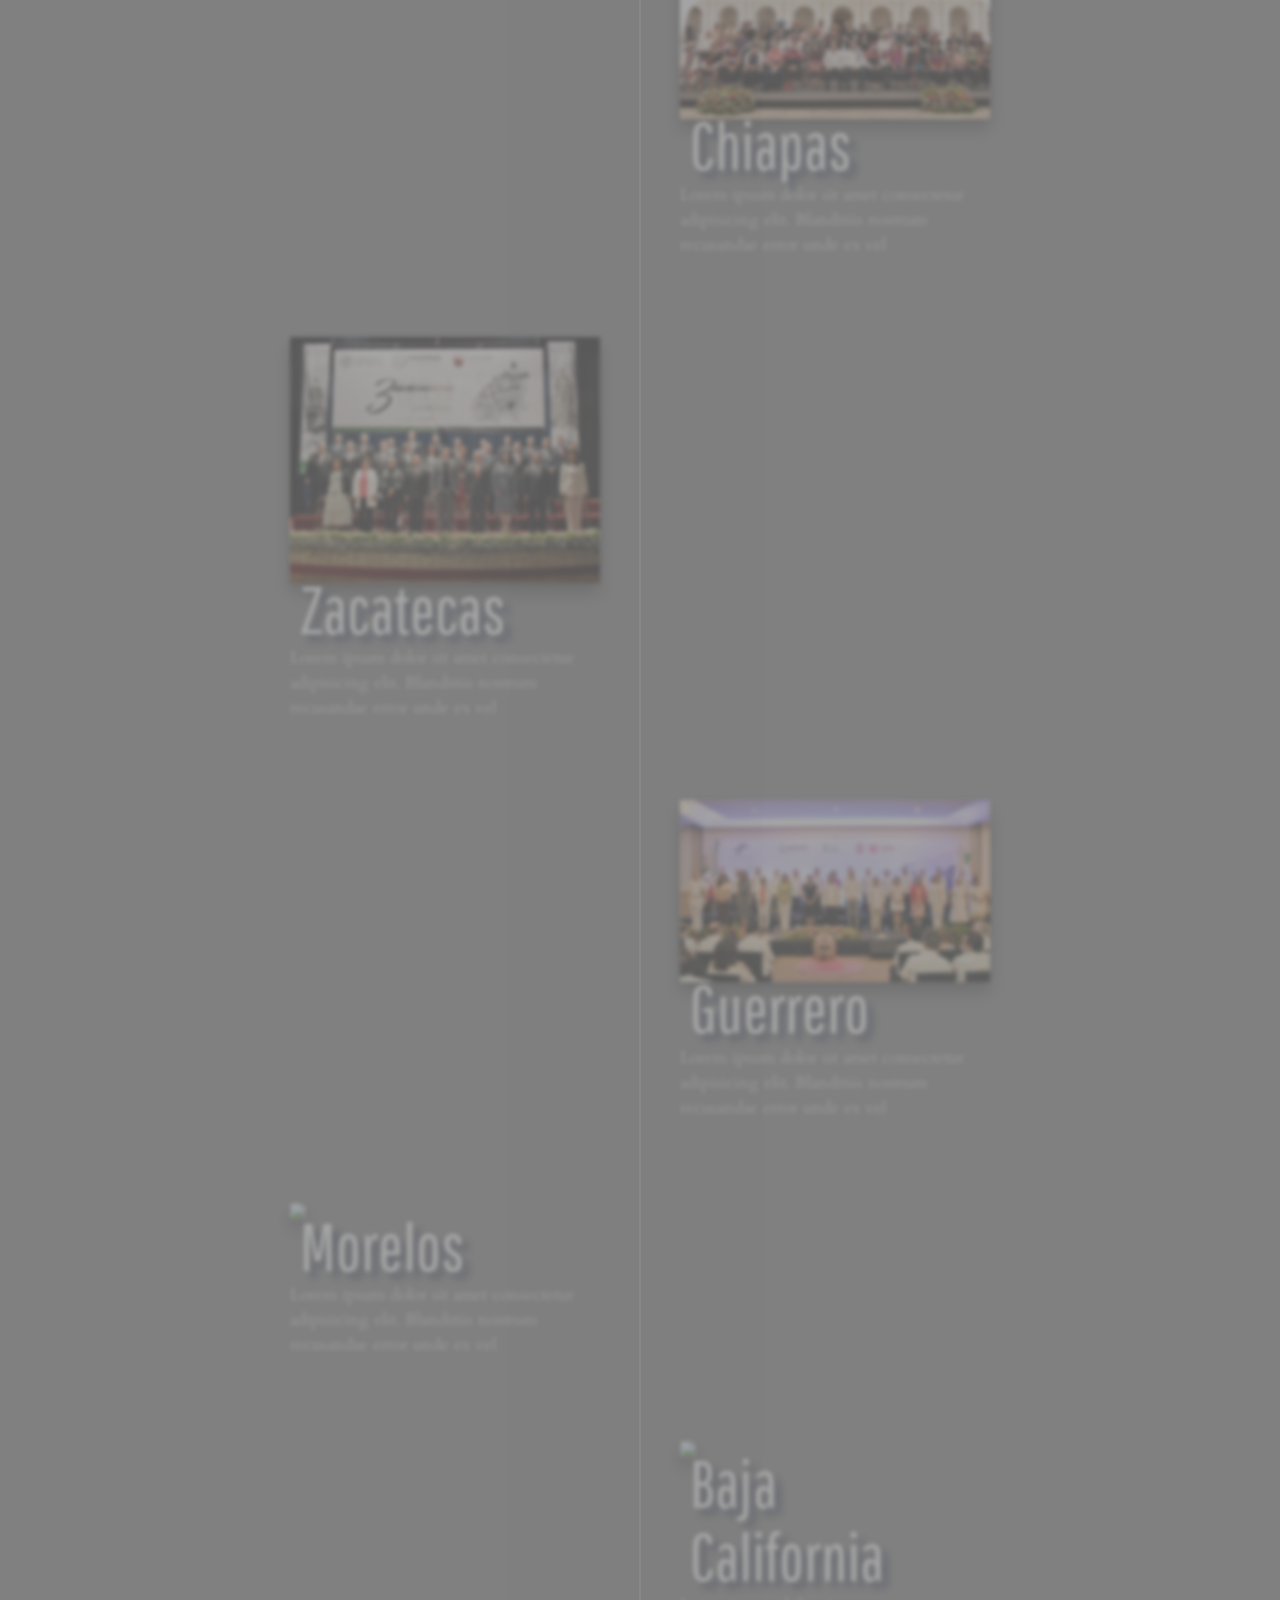
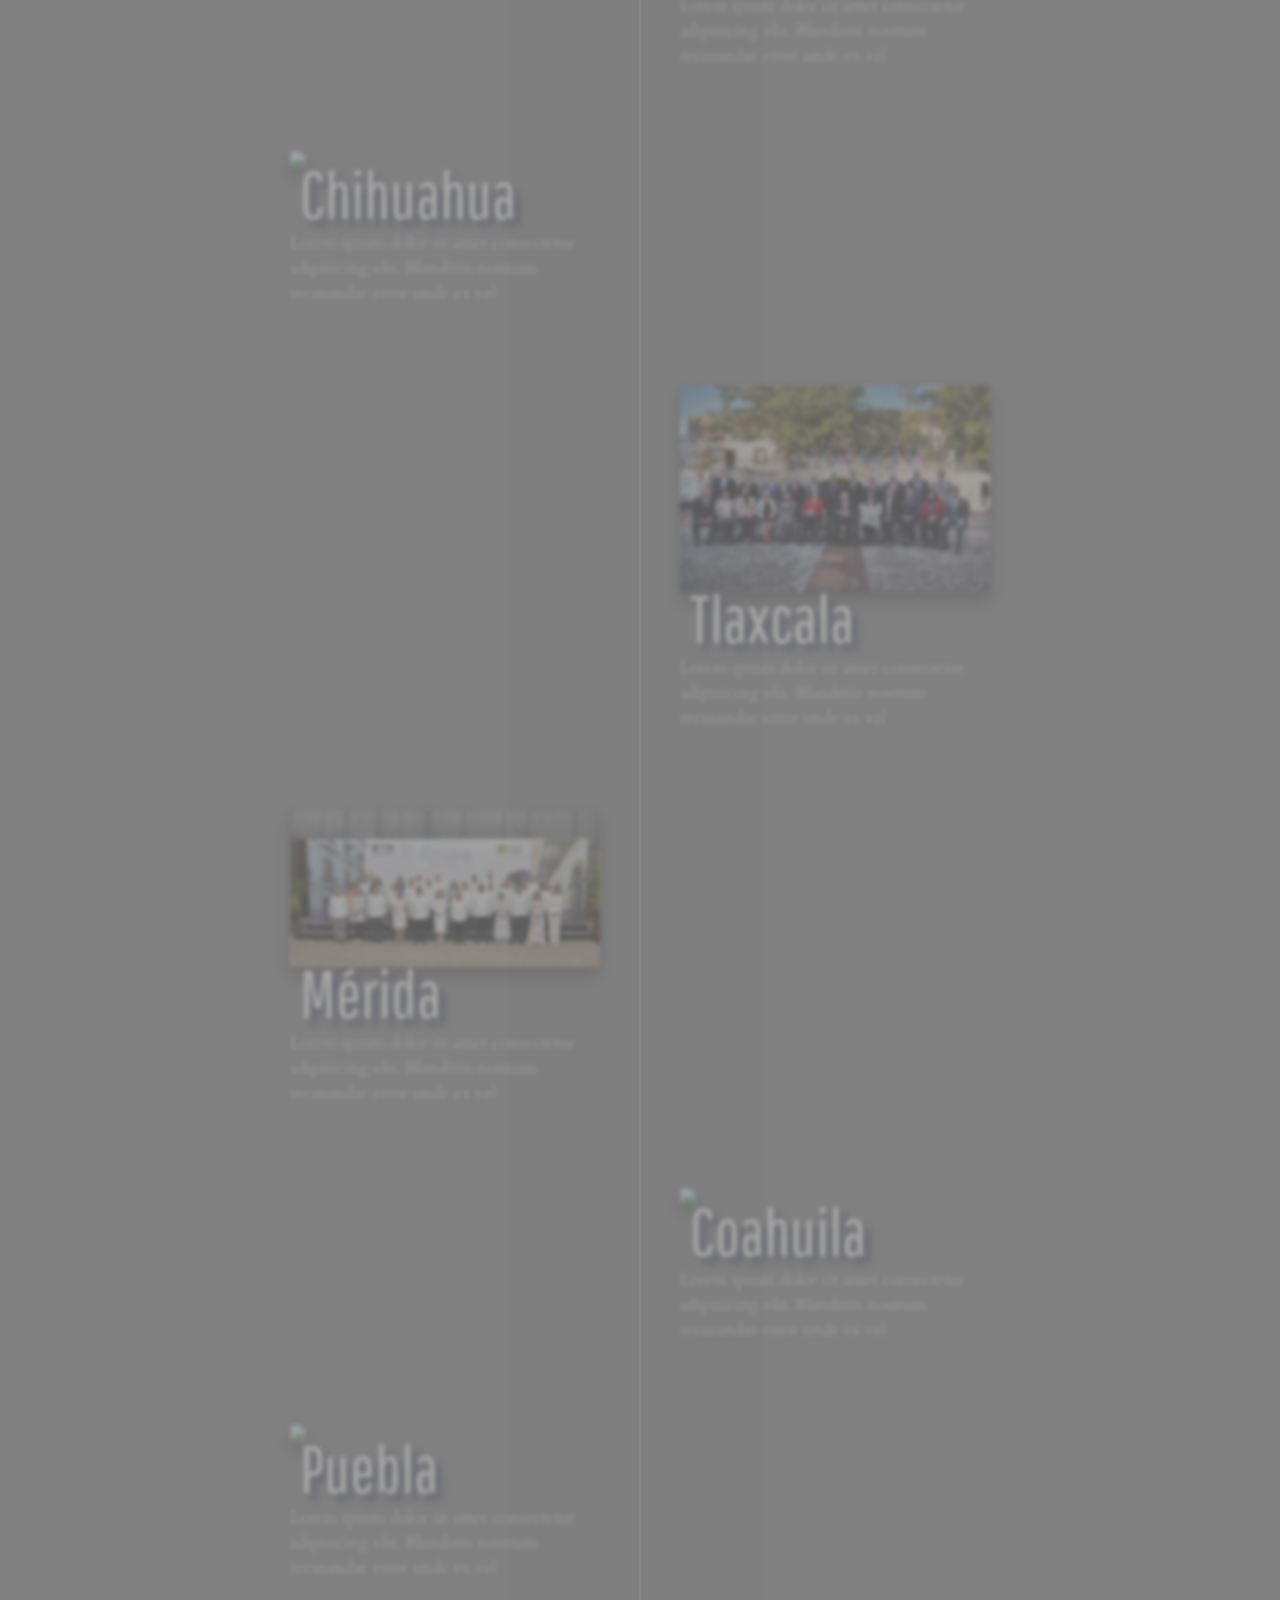
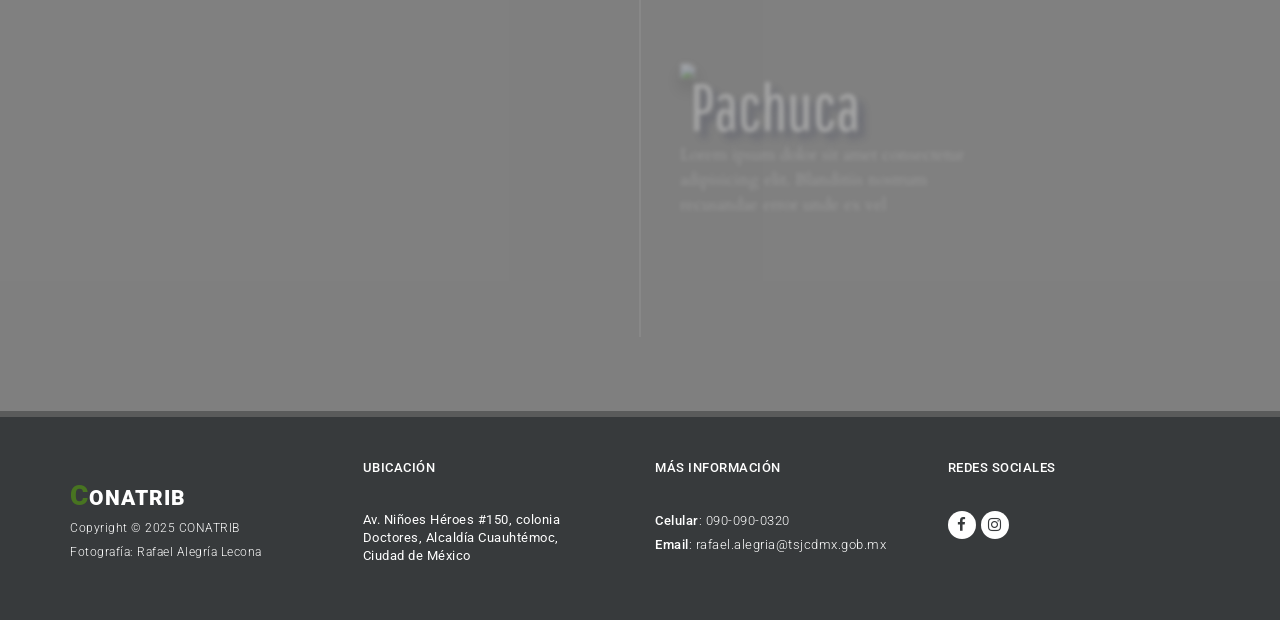
==== commit ab8d7ccb: "Actualizando imgs" ====
--- a/index.html
+++ b/index.html
@@ -70,85 +70,79 @@
         <div class="timeline-container" id="timeline-1">
             <div class="timeline-header">
               <h2 class="timeline-header__title">Asambleas CONATRIB</h2>
-              <h3 class="timeline-header__subtitle">2021 - 2024</h3>
+              <h3 class="timeline-header__subtitle">2022 - 2024</h3>
             </div>
             <div class="timeline">
-              <div class="timeline-item" data-text="Xa Asamblea Plenaria Ordinaria - ">
-                <div class="timeline__content"><img class="timeline__img" src="img/bg-home.JPG"/>
+              <div class="timeline-item" data-text="29 de marzo 2022">
+                <div class="timeline__content"><img class="timeline__img" src="img/portadas/01puebla.webp"/>
+                  <h2 class="timeline__content-title">Puebla</h2>
+                  <p class="timeline__content-desc">Lorem ipsum dolor sit amet consectetur adipisicing elit. Blanditiis nostrum recusandae error unde ex vel</p>
+                </div>
+              </div>
+              <div class="timeline-item" data-text="27 de junio 2022">
+                <div class="timeline__content"><img class="timeline__img" src="img/portadas/chiapas.webp"/>
+                  <h2 class="timeline__content-title">Chiapas</h2>
+                  <p class="timeline__content-desc">Lorem ipsum dolor sit amet consectetur adipisicing elit. Blanditiis nostrum recusandae error unde ex vel</p>
+                </div>
+              </div>
+              <div class="timeline-item" data-text="26 de agosto 2022">
+                <div class="timeline__content"><img class="timeline__img" src="img/portadas/zacatecas.webp"/>
                   <h2 class="timeline__content-title">Zacatecas</h2>
                   <p class="timeline__content-desc">Lorem ipsum dolor sit amet consectetur adipisicing elit. Blanditiis nostrum recusandae error unde ex vel</p>
                 </div>
               </div>
-              <div class="timeline-item" data-text="Xa Asamblea Plenaria Ordinaria - ">
-                <div class="timeline__content"><img class="timeline__img" src="img/bg-home.JPG"/>
-                  <h2 class="timeline__content-title">Feb-2021</h2>
-                  <p class="timeline__content-desc">First enrolled in a traditionalreligious school, he soon switched to a modern school. In 1893, he entered a military highschool where his mathematics teacher gave him the second name Kemal (meaning perfection)in recognition of young Mustafa's superior achievement.</p>
-                </div>
-              </div>
-              <div class="timeline-item" data-text="Xa Asamblea Plenaria Ordinaria - ">
-                <div class="timeline__content"><img class="timeline__img" src="img/bg-home.JPG"/>
-                  <h2 class="timeline__content-title">1905</h2>
-                  <p class="timeline__content-desc">In 1905, Mustafa Kemal graduated from the War Academy in Istanbul with the rank of Staff Captain. Posted in Damascus, he started with several colleagues, a clandestinesociety called "Homeland and Freedom" to fight against the Sultan'sdespotism.</p>
-                </div>
-              </div>
-              <div class="timeline-item" data-text="Xa Asamblea Plenaria Ordinaria - ">
-                <div class="timeline__content"><img class="timeline__img" src="img/bg-home.JPG"/>
-                  <h2 class="timeline__content-title">1908</h2>
-                  <p class="timeline__content-desc">In 1908 he helped the group of officers who toppled the Sultan. Mustafa Kemal'scareer flourished as he won his heroism in the far corners of the Ottoman Empire,including Albania and Tripoli. He also briefly served as a staff officer in Salonica andIstanbul and as a military attache in Sofia.</p>
-                </div>
-              </div>
-              <div class="timeline-item" data-text="Xa Asamblea Plenaria Ordinaria - ">
-                <div class="timeline__content"><img class="timeline__img" src="img/bg-home.JPG"/>
-                  <h2 class="timeline__content-title">1915</h2>
-                  <p class="timeline__content-desc">In 1915, when Dardanelles campaign was launched, Colonel Mustafa Kemal became anational hero by winning successive victories and finally repelling the invaders.</p>
-                </div>
-              </div>
-              <div class="timeline-item" data-text="Xa Asamblea Plenaria Ordinaria - ">
-                <div class="timeline__content"><img class="timeline__img" src="img/bg-home.JPG"/>
-                  <h2 class="timeline__content-title">1916</h2>
-                  <p class="timeline__content-desc">Promotedto general in 1916, at age 35, he liberated two major provinces in eastern Turkey thatyear. In the next two years, he served as commander of several Ottoman armies inPalestine, Aleppo, and elsewhere, achieving another major victory by stopping the enemyadvance at Aleppo.</p>
-                </div>
-              </div>
-              <div class="timeline-item" data-text="Xa Asamblea Plenaria Ordinaria - ">
-                <div class="timeline__content"><img class="timeline__img" src="img/bg-home.JPG"/>
-                  <h2 class="timeline__content-title">1919</h2>
-                  <p class="timeline__content-desc">On May 19, 1919, Mustafa Kemal Pasha landed in the Black Sea port of Samsun to startthe War of Independence. In defiance of the Sultan's government, he rallied a liberationarmy in Anatolia and convened the Congress of Erzurum and Sivas which established thebasis for the new national effort under his leadership.</p>
-                </div>
-              </div>
-              <div class="timeline-item" data-text="Xa Asamblea Plenaria Ordinaria - ">
-                <div class="timeline__content"><img class="timeline__img" src="img/bg-home.JPG"/>
-                  <h2 class="timeline__content-title">1920</h2>
-                  <p class="timeline__content-desc">
-                    On April 23, 1920, the GrandNational Assembly was inaugurated. Mustafa Kemal Pasha was elected to its Presidency.
-                    Fighting on many fronts, he led his forces to victory against rebels and invadingarmies. Following the Turkish triumph at the two major battles at Inonu in Western Turkey,the Grand National Assembly conferred on Mustafa Kemal Pasha the title ofCommander-in-Chief with the rank of Marshal.
-                  </p>
-                </div>
-              </div>
-              <div class="timeline-item" data-text="Xa Asamblea Plenaria Ordinaria - ">
-                <div class="timeline__content"><img class="timeline__img" src="img/bg-home.JPG"/>
-                  <h2 class="timeline__content-title">1922</h2>
-                  <p class="timeline__content-desc">At the end of August 1922, the Turkish armieswon their ultimate victory. Within a few weeks, the Turkish mainland was completelyliberated, the armistice signed, and the rule of the Ottoman dynasty abolished</p>
-                </div>
-              </div>
-              <div class="timeline-item" data-text=Xa Asamblea Plenaria Ordinaria - ">
-                <div class="timeline__content"><img class="timeline__img" src="img/bg-home.JPG"/>
-                  <h2 class="timeline__content-title">1923</h2>
-                  <p class="timeline__content-desc">In July 1923, the national government signed the Lausanne Treaty with Great Britain,France, Greece, Italy, and others. In mid-October, Ankara became the capital of the new Turkish State. On October 29, the Republic was proclaimed and Mustafa Kemal Pasha wasunanimously elected President of the Republic.</p>
-                </div>
-              </div>
-              <div class="timeline-item" data-text="Xa Asamblea Plenaria Ordinaria - ">
-                <div class="timeline__content"><img class="timeline__img" src="img/bg-home.JPG"/>
-                  <h2 class="timeline__content-title">1934</h2>
-                  <p class="timeline__content-desc">
-                    The account of Atatürk's fifteen year Presidency is a saga of dramatic modernization.With indefatigable determination, he created a new political and legal system, abolished the Caliphate and made both government and education secular, gave equal rights to women,changed the alphabet and the attire, and advanced the arts and the sciences, agricultureand industry.
-                    In 1934, when the surname law was adopted, the national parliament gave him the name <i><strong>"Atatürk" (Father of the Turks)</strong></i>
-                  </p>
-                </div>
-              </div>
-              <div class="timeline-item" data-text="Xa Asamblea Plenaria Ordinaria - ">
-                <div class="timeline__content"><img class="timeline__img" src="img/bg-home.JPG"/>
-                  <h2 class="timeline__content-title">1938</h2>
-                  <p class="timeline__content-desc">On November 10, 1938, following an illness of a few months, the national liberator and the Father of modern Turkey died. But his legacy to his people and to the world endures.</p>
+              <div class="timeline-item" data-text="21 de octubre 2022">
+                <div class="timeline__content"><img class="timeline__img" src="img/portadas/guerrero.webp"/>
+                  <h2 class="timeline__content-title">Guerrero</h2>
+                  <p class="timeline__content-desc">Lorem ipsum dolor sit amet consectetur adipisicing elit. Blanditiis nostrum recusandae error unde ex vel</p>
+                </div>
+              </div>
+              <div class="timeline-item 2023" data-text="24 de marzo 2023">
+                <div class="timeline__content"><img class="timeline__img" src="img/portadas/morelos.webp"/>
+                  <h2 class="timeline__content-title">Morelos</h2>
+                  <p class="timeline__content-desc">Lorem ipsum dolor sit amet consectetur adipisicing elit. Blanditiis nostrum recusandae error unde ex vel</p>
+                </div>
+              </div>
+              <div class="timeline-item 2023" data-text="30 de junio 2023">
+                <div class="timeline__content"><img class="timeline__img" src="img/portadas/bajacalifornia.webp"/>
+                  <h2 class="timeline__content-title">Baja California</h2>
+                  <p class="timeline__content-desc">Lorem ipsum dolor sit amet consectetur adipisicing elit. Blanditiis nostrum recusandae error unde ex vel</p>
+                </div>
+              </div>
+              <div class="timeline-item 2023" data-text="28 de septiembre 2023">
+                <div class="timeline__content"><img class="timeline__img" src="img/portadas/chihuahua.webp"/>
+                  <h2 class="timeline__content-title">Chihuahua</h2>
+                  <p class="timeline__content-desc">Lorem ipsum dolor sit amet consectetur adipisicing elit. Blanditiis nostrum recusandae error unde ex vel</p>
+                </div>
+              </div>
+              <div class="timeline-item 2023" data-text="26 de noviembre 2023">
+                <div class="timeline__content"><img class="timeline__img" src="img/portadas/tlaxcala.webp"/>
+                  <h2 class="timeline__content-title">Tlaxcala</h2>
+                  <p class="timeline__content-desc">Lorem ipsum dolor sit amet consectetur adipisicing elit. Blanditiis nostrum recusandae error unde ex vel</p>
+                </div>
+              </div>
+              <div class="timeline-item 2024" data-text="01 de marzo 2024">
+                <div class="timeline__content"><img class="timeline__img" src="img/portadas/merida.webp"/>
+                  <h2 class="timeline__content-title">Mérida</h2>
+                  <p class="timeline__content-desc">Lorem ipsum dolor sit amet consectetur adipisicing elit. Blanditiis nostrum recusandae error unde ex vel</p>
+                </div>
+              </div>
+              <div class="timeline-item 2024" data-text="14 de junio 2024">
+                <div class="timeline__content"><img class="timeline__img" src="img/portadas/"/>
+                  <h2 class="timeline__content-title">Coahuila</h2>
+                  <p class="timeline__content-desc">Lorem ipsum dolor sit amet consectetur adipisicing elit. Blanditiis nostrum recusandae error unde ex vel</p>
+                </div>
+              </div>
+              <div class="timeline-item 2024" data-text="06 de septiembre 2024">
+                <div class="timeline__content"><img class="timeline__img" src="img/portadas/"/>
+                  <h2 class="timeline__content-title">Puebla</h2>
+                  <p class="timeline__content-desc">Lorem ipsum dolor sit amet consectetur adipisicing elit. Blanditiis nostrum recusandae error unde ex vel</p>
+                </div>
+              </div>
+              <div class="timeline-item 2024" data-text="15 de noviembre 2024">
+                <div class="timeline__content"><img class="timeline__img" src="img/portadas/"/>
+                  <h2 class="timeline__content-title">Pachuca</h2>
+                  <p class="timeline__content-desc">Lorem ipsum dolor sit amet consectetur adipisicing elit. Blanditiis nostrum recusandae error unde ex vel</p>
                 </div>
               </div>
             </div>
@@ -159,23 +153,22 @@
     <footer>
         <div class="container">
             <div class="row">
-                <div class="col-md-4 col-sm-12">
+                <div class="col-md-3 col-sm-12">
                     <div class="logo">
                         <a class="logo-ft scroll-top" href="#"><em>C</em>onatrib</a>
                         <p>Copyright &copy; 2025 CONATRIB 
                        <br>Fotografía: Rafael Alegría Lecona </p>
                     </div>
                 </div>
-                <div class="col-md-4 col-sm-12">
+                <div class="col-md-3 col-sm-12">
                     <div class="location">
                         <h4>Ubicación</h4>
                         <ul>
-                            <li>Av. Niñoes Héroes #150</li>
-                            <!--<li>1 Republic Blvd, <br>Singapore 038975</li>-->
+                            <li>Av. Niñoes Héroes #150, colonia Doctores, Alcaldía Cuauhtémoc, Ciudad de México</li>
                         </ul>
                     </div>
                 </div>
-                <div class="col-md-2 col-sm-12">
+                <div class="col-md-3 col-sm-12">
                     <div class="contact-info">
                         <h4>Más información</h4>
                         <ul>
@@ -184,15 +177,12 @@
                         </ul>
                     </div>
                 </div>
-                <div class="col-md-2 col-sm-12">
+                <div class="col-md-3 col-sm-12">
                     <div class="connect-us">
-                        <h4>Get Social with us</h4>
+                        <h4>Redes Sociales</h4>
                         <ul>
-                            <li><a href="#"><i class="fa fa-twitter"></i></a></li>
                             <li><a href="#"><i class="fa fa-facebook"></i></a></li>
-                            <li><a href="#"><i class="fa fa-google"></i></a></li>
-                            <li><a href="#"><i class="fa fa-rss"></i></a></li>
-                            <li><a href="#"><i class="fa fa-dribbble"></i></a></li>
+                            <li><a href="#"><i class="fa fa-instagram"></i></a></li>
                         </ul>
                     </div>
                 </div>
--- a/css/style.css
+++ b/css/style.css
@@ -665,8 +665,8 @@
 footer .location ul li {
 	font-size: 13px;
 	color: #fff;
-	display: inline-block;
-	line-height: 24px;
+	display: block;
+	line-height: 18px;
 	letter-spacing: 0.5px;
 	padding-top: 5px;
 	padding-bottom: 5px;
@@ -675,7 +675,6 @@
 footer .location ul li:first-child {
 	margin-right: 15px;
 	padding-right: 15px;
-	border-right: 1px solid rgba(250, 250, 250, 0.1);
 }
 
 footer .contact-info h4 {
@@ -692,7 +691,7 @@
 	font-size: 13px;
 	color: #fff;
 	display: inline-block;
-	line-height: 24px;
+	line-height: 20px;
 	letter-spacing: 0.5px;
 	padding-top: 5px;
 	padding-bottom: 5px;
--- a/css/timeline-style.css
+++ b/css/timeline-style.css
@@ -1,4 +1,5 @@
 @import url("https://fonts.googleapis.com/css?family=Cardo|Pathway+Gothic+One");
+@import url('https://fonts.googleapis.com/css2?family=Lato:ital,wght@0,100;0,300;0,400;0,700;0,900;1,100;1,300;1,400;1,700;1,900&family=Playwrite+HU:wght@100..400&display=swap');
 .timeline {
   display: flex;
   margin: 0 auto;
@@ -57,8 +58,8 @@
   letter-spacing: 3px;
   width: 100%;
   position: absolute;
-  color: rgba(255, 255, 255, 0.5);
-  font-size: 13px;
+  color: rgb(255, 255, 255);
+  font-size: 25px;
   font-family: "Pathway Gothic One", sans-serif;
   border-left: 2px solid rgba(255, 255, 255, 0.5);
   top: 70%;
@@ -140,14 +141,15 @@
 .timeline-header__title {
   color: #fff;
   font-size: 46px;
-  font-family: Cardo;
-  font-weight: normal;
+  /*font-family: Cardo;*/
+  font-family: "Lato", serif;
+  font-weight: 700;
   margin: 0;
 }
 .timeline-header__subtitle {
-  color: rgba(255, 255, 255, 0.5);
+  color: rgb(255, 255, 255);
   font-family: "Pathway Gothic One", sans-serif;
-  font-size: 16px;
+  font-size: 25px;
   letter-spacing: 5px;
   margin: 10px 0 0 0;
   font-weight: normal;
